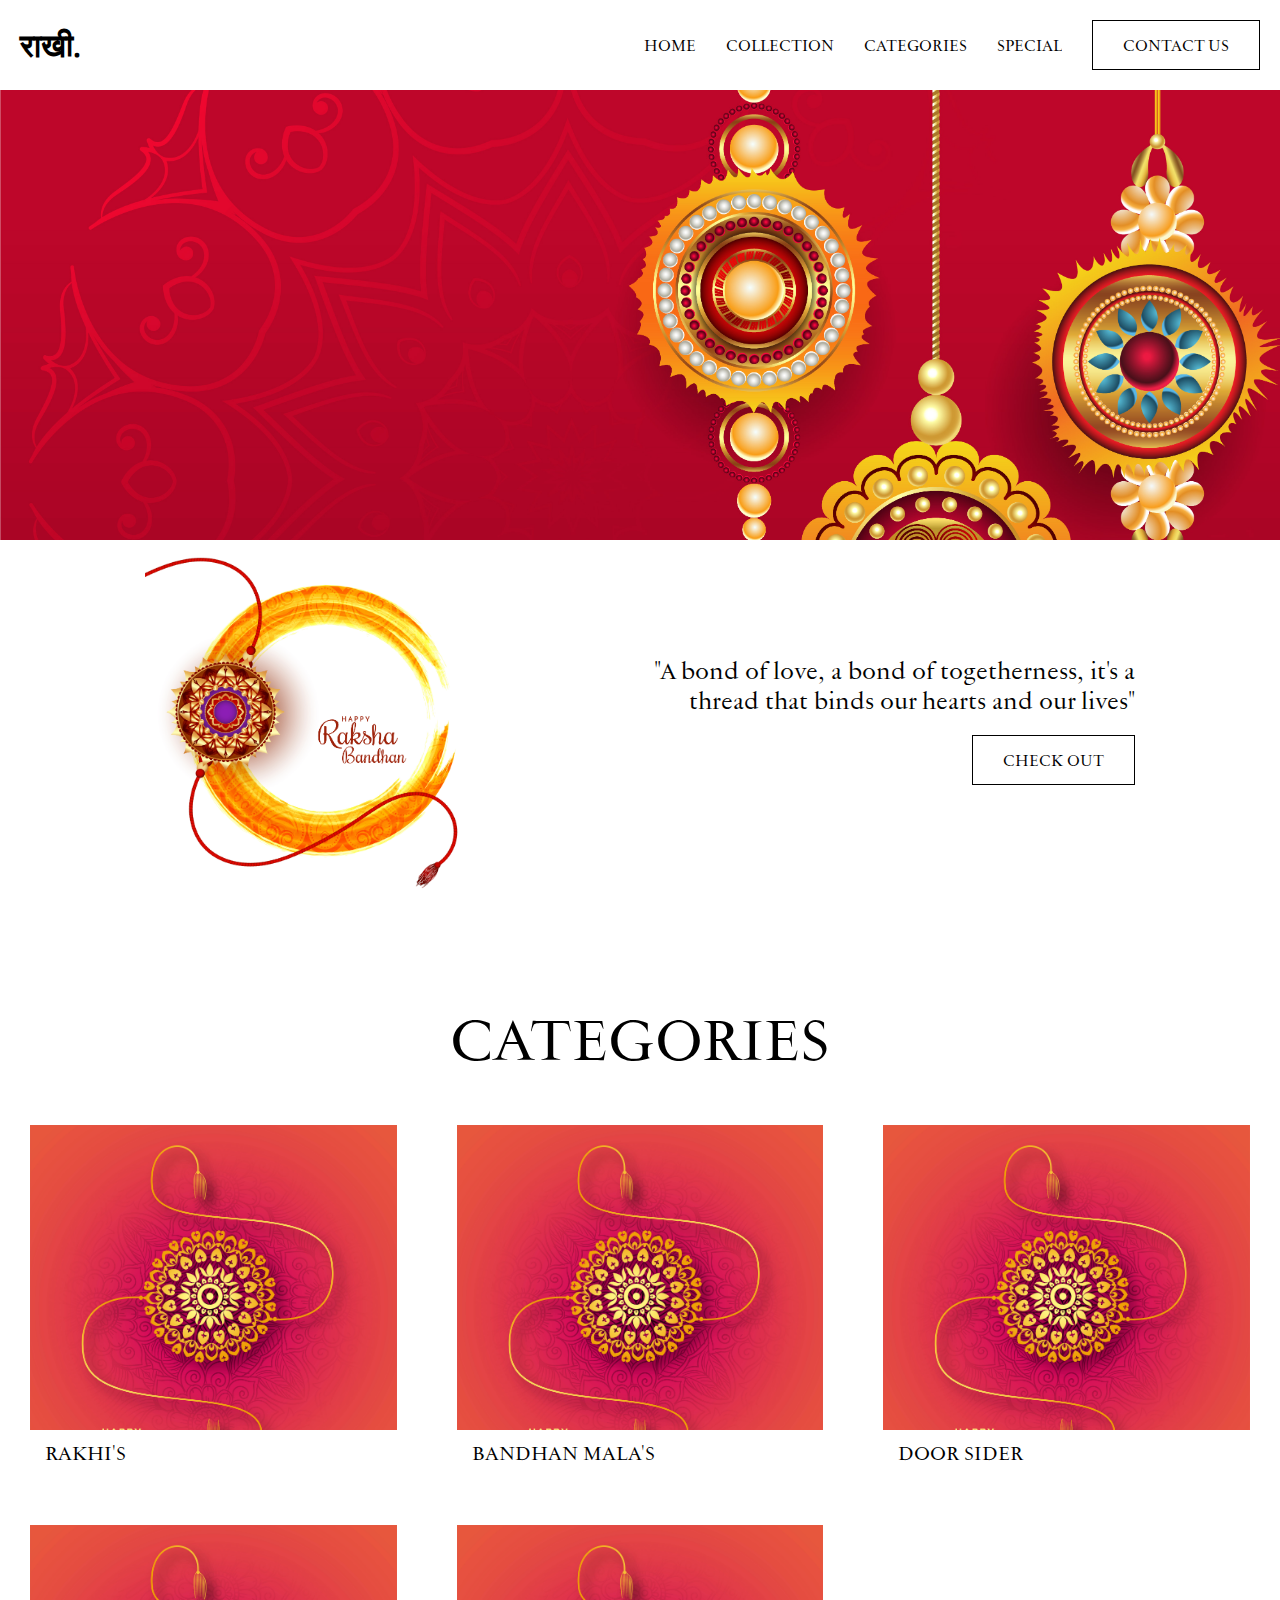
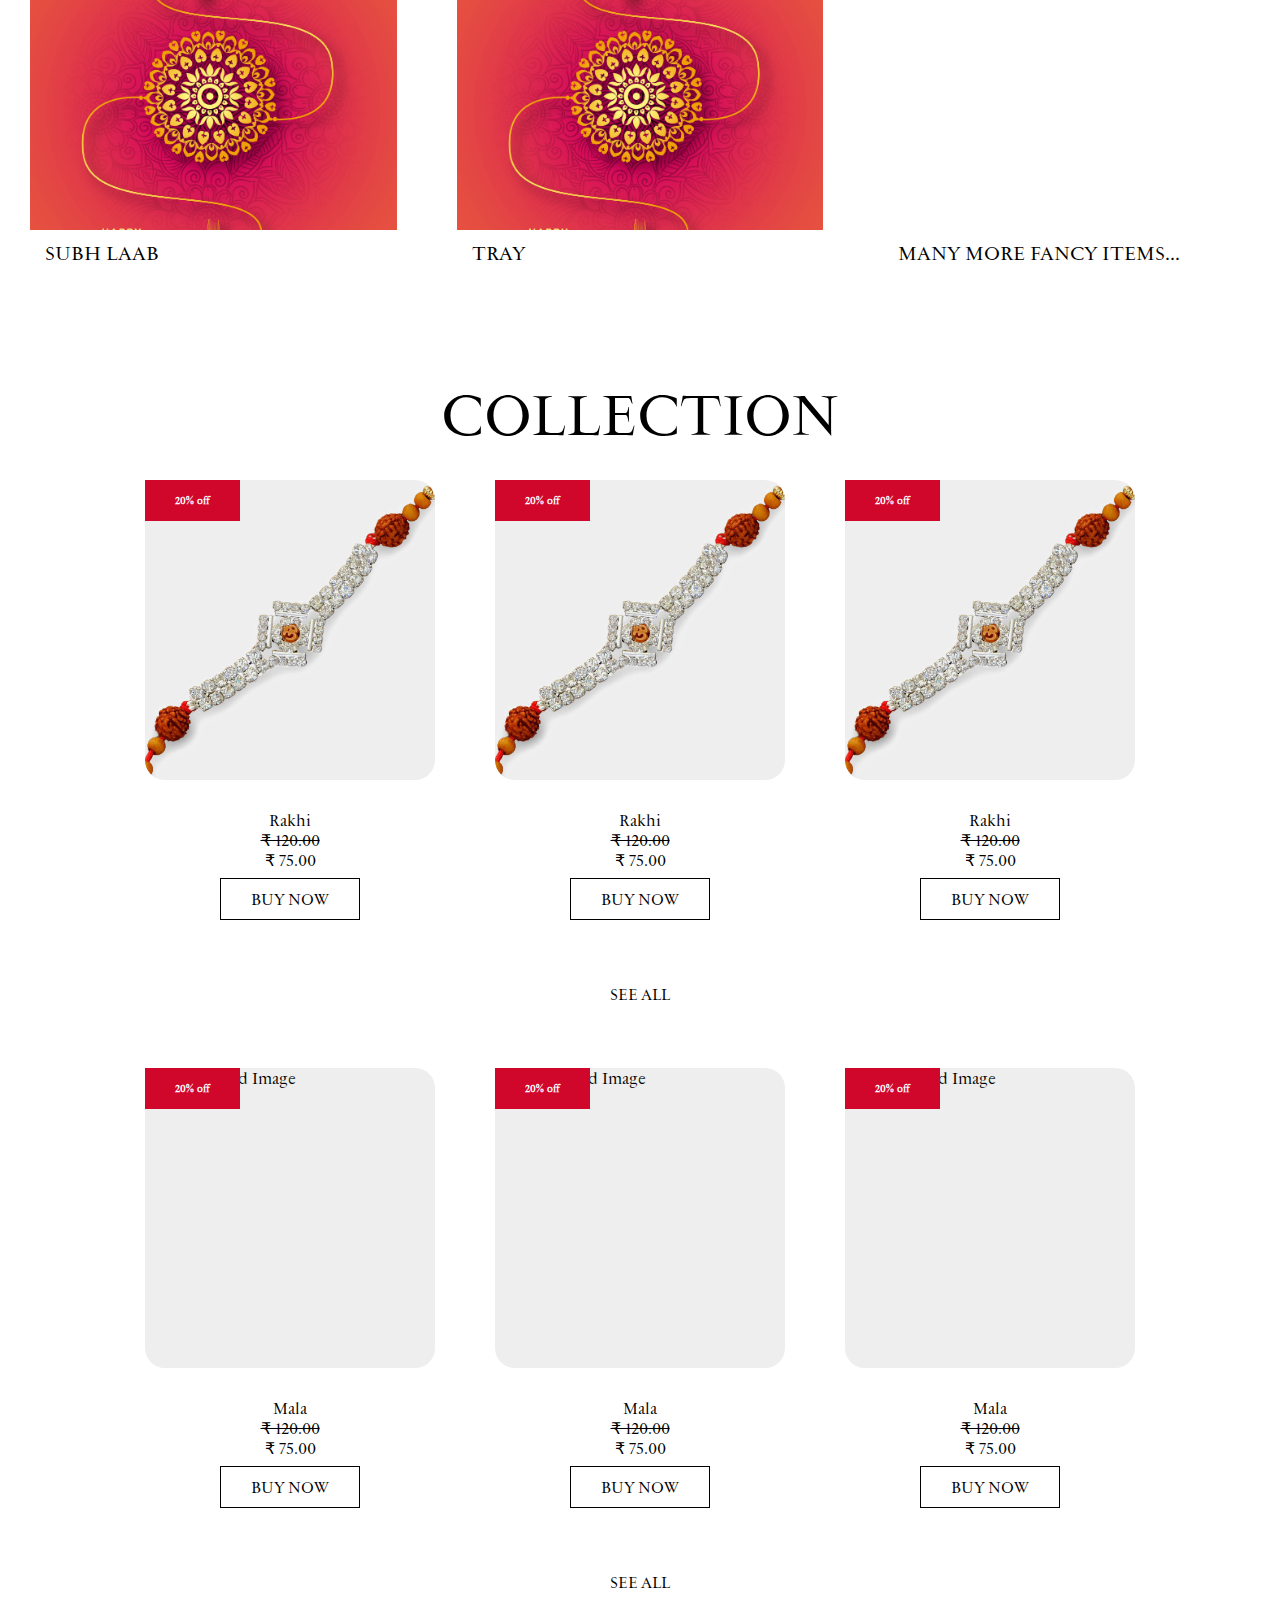
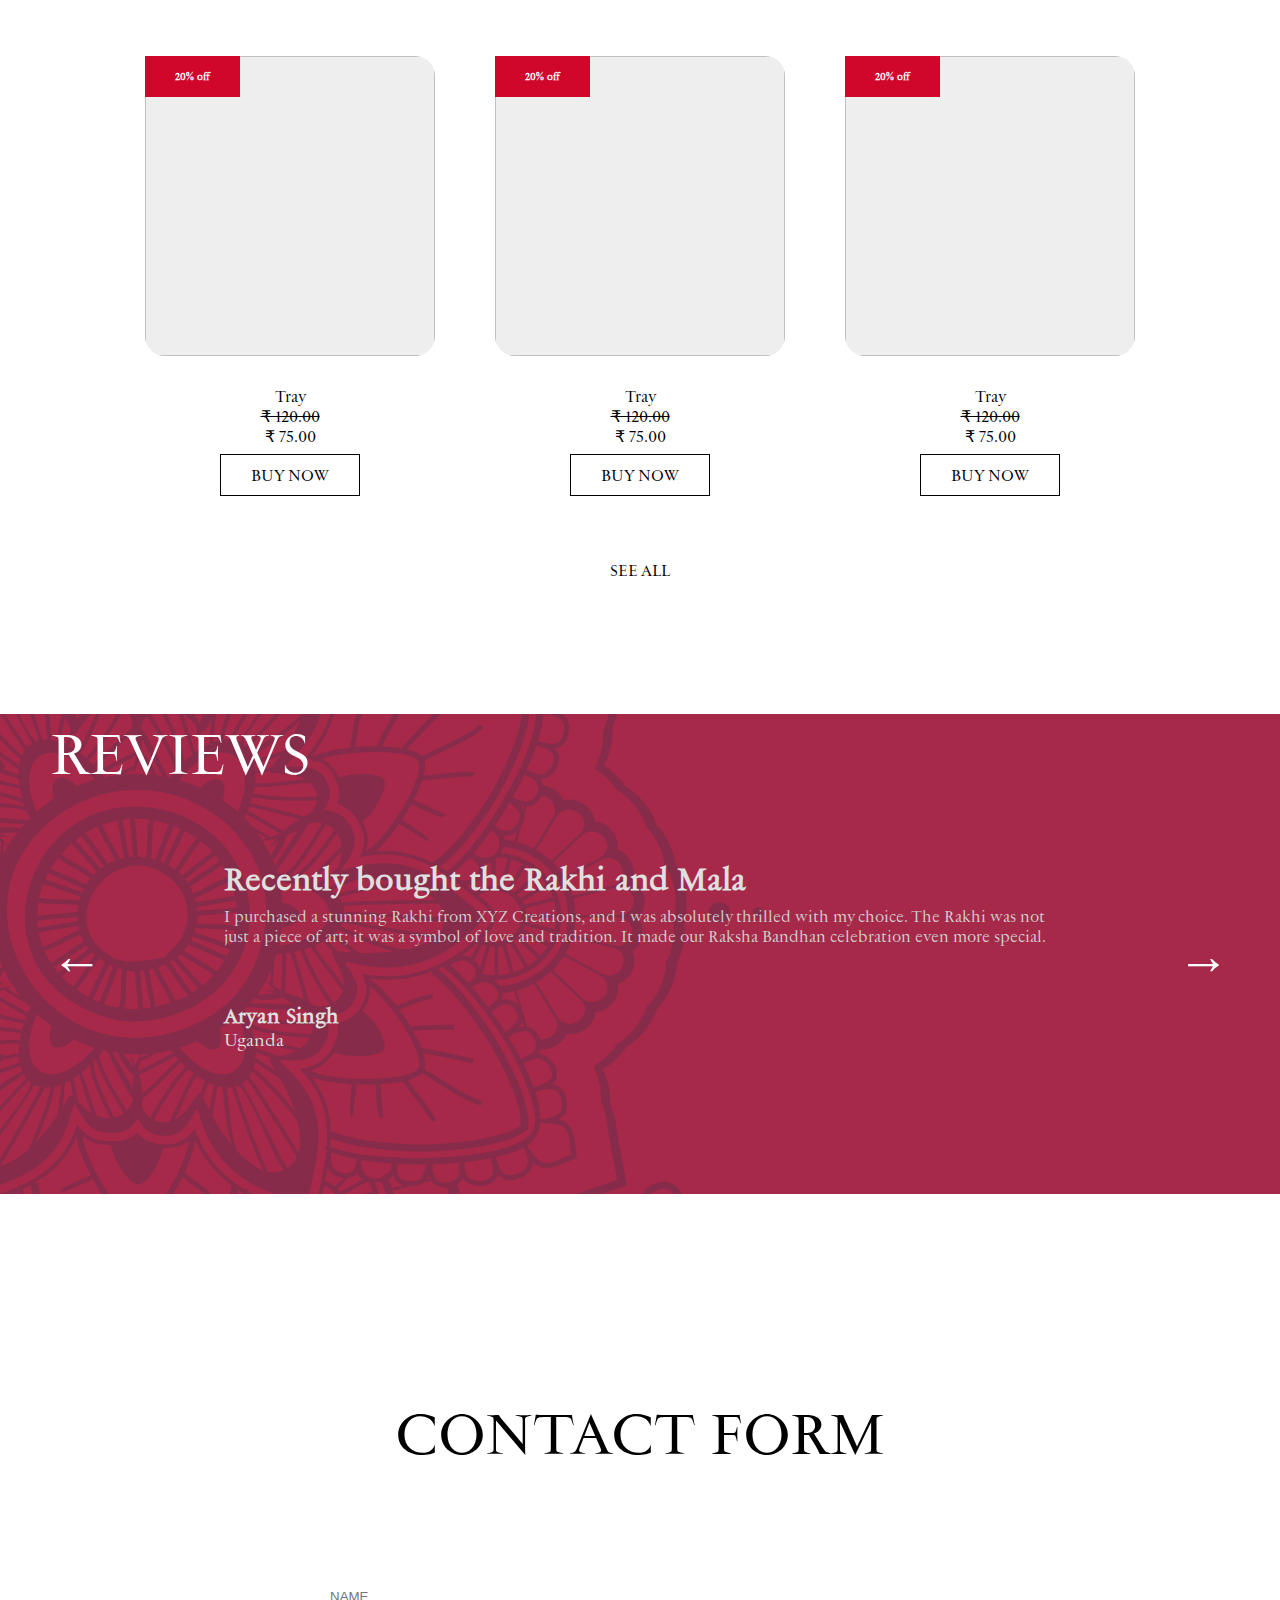
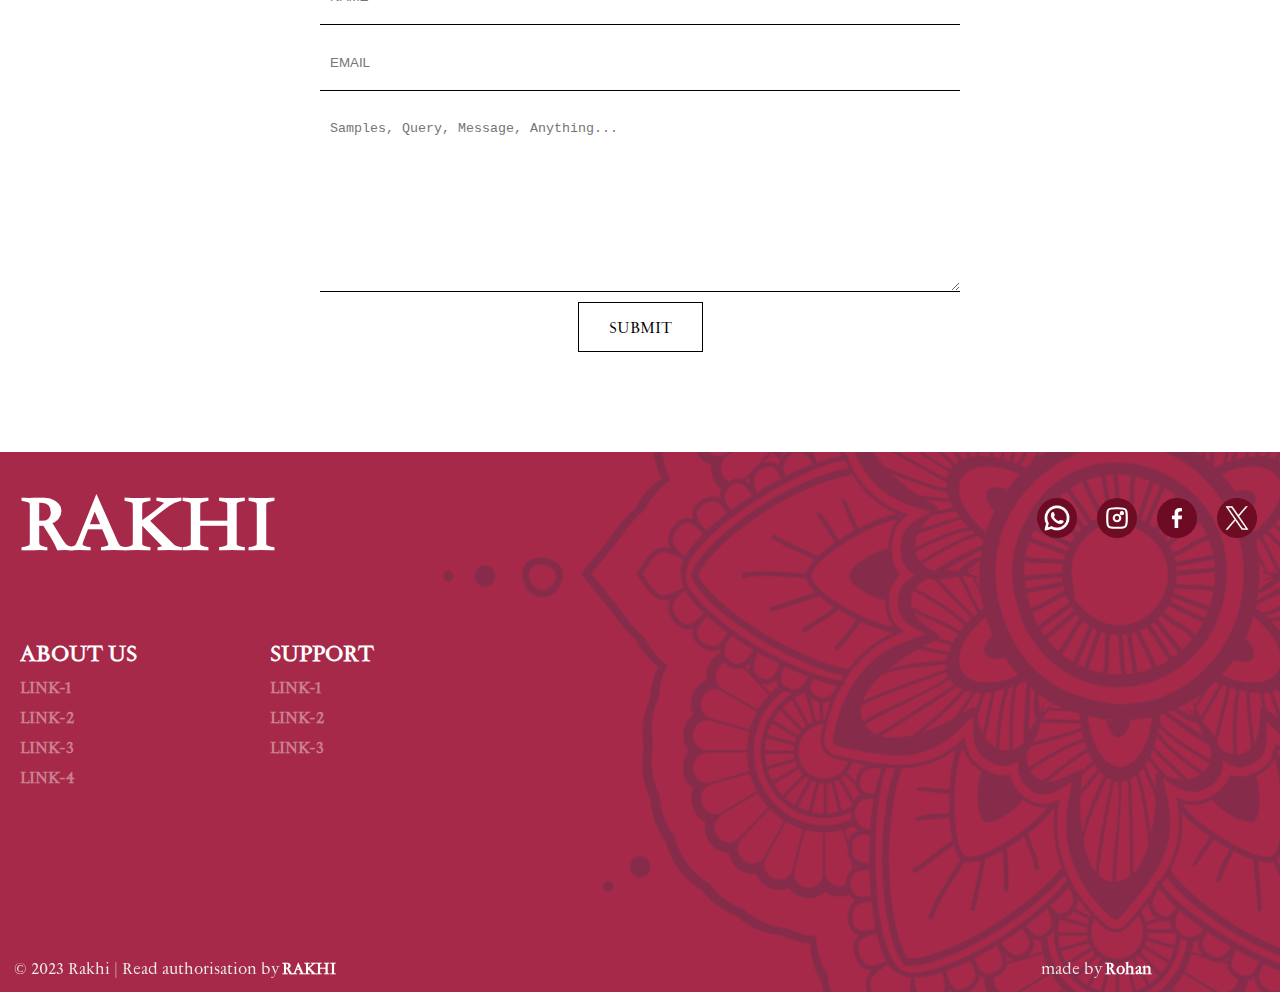
==== index.html @ 3f219cbe "PLEASE HOJA" ====
<!DOCTYPE html>
<html lang="en">
  <head>
    <meta charset="UTF-8" />
    <meta name="viewport" content="width=device-width, initial-scale=1.0" />
    <link rel="stylesheet" href="style.css" />
    <link rel="stylesheet" href="./css/productCard.css" />
    <link rel="tab icon" href="./images/pngwing.com.png" />
    <link
      rel="stylesheet"
      href="https://cdn.jsdelivr.net/npm/swiper@10/swiper-bundle.min.css" />
    <title>Rakhi-INDIA</title>
    <!-- CRSIP CHAT -->
    <script type="text/javascript">
      window.$crisp = [];
      window.CRISP_WEBSITE_ID = "82eeb332-8f56-4e71-bdff-9c8265570f1e";
      (function () {
        d = document;
        s = d.createElement("script");
        s.src = "https://client.crisp.chat/l.js";
        s.async = 1;
        d.getElementsByTagName("head")[0].appendChild(s);
      })();
    </script>
  </head>
  <body>
    <div class="navbar--mobile-section">
      <img class="closeBtn" src="./images/close.png" alt="" />
      <span>
        <a href="index.html" class="model--link">Home</a>
        <a href="collection.html" class="model--link">Collection</a>
        <a href="" class="model--link modelBtn">Categories</a>
        <a href="special.html" class="model--link">Special</a>
        <a
          href="#section--5"
          class="model--link contactForm--btn"
          id="contactBtn--mobile"
          >Contact Us</a
        >
      </span>
    </div>
    <div class="loader--area">
      <div class="loader">
        <img src="./images/cursorImg.png" alt="" />
      </div>
    </div>
    <div class="overlay"></div>
    <div class="modelWindow">
      <h1 class="model--closeBtn">&olcross;</h1>
      <img class="model--bgImg" src="./images/modelImg.png" alt="" />
      <div class="modelWindow--content">
        <a href="" class="model--link">rakhi</a>
        <a href="html/mala.html" class="model--link">door mala</a>
        <a href="html/subhlaab.html" class="model--link">subh laab</a>
        <a href="" class="model--link">tray</a>
        <a href="" class="model--link">MORE</a>
      </div>
    </div>
    <!-- <div class="cursor"><img src="./images/cursorImg.png" alt="" /></div> -->
    <nav id="navbar--desktop">
      <a href="./index.html"><h1 class="logo">राखी.</h1></a>
      <span class="nav--links">
        <a href="index.html">home</a>
        <a href="collection.html">Collection</a>
        <a href="" class="modelBtn">Categories</a>
        <a href="special.html">Special</a>
        <a href="#section--5" class="contactForm--btn" id="contactBtn--desktop"
          ><button class="contactBtn">Contact Us</button></a
        >
      </span>
    </nav>
    <nav id="navbar--mobile">
      <a href="./index.html"><h1 class="logo">राखी.</h1></a>
      <span class="nav--links">
        <button class="menuOpen">
          <img src="./images/hamburger.png" alt="menu tab" />
        </button>
      </span>
    </nav>
    <div class="page1" id="section--1">
      <img src="./images/wallpaper.jpg" alt="" />
    </div>
    <div class="quote">
      <img src="./images/18020.jpg" alt="" />
      <span>
        <h1>
          "A bond of love, a bond of togetherness, it's a thread that binds our
          hearts and our lives"
        </h1>
        <a href=""><button class="contactBtn">Check Out</button></a>
      </span>
    </div>
    <h1 class="collection">Categories</h1>
    <div class="categories" id="section--2">
      <div class="cat--card">
        <img
          src="./images/2151.jpg"
          data-src="./images/2151.jpg"
          class="cat--card-img"
          alt="productCard" />
        <a href="">Rakhi's</a>
      </div>
      <div class="cat--card">
        <img
          src="./images/2151.jpg"
          data-src="./images/2151.jpg"
          class="cat--card-img"
          alt="productCard" />
        <a href="">Bandhan Mala's</a>
      </div>
      <div class="cat--card">
        <img
          src="./images/2151.jpg"
          data-src="./images/2151.jpg"
          class="cat--card-img"
          alt="productCard" />
        <a href="">Door Sider</a>
      </div>
      <div class="cat--card">
        <img
          src="./images/2151.jpg"
          data-src="./images/2151.jpg"
          class="cat--card-img"
          alt="productCard" />
        <a href="">Subh Laab</a>
      </div>
      <div class="cat--card">
        <img
          src="./images/2151.jpg"
          data-src="./images/2151.jpg"
          class="cat--card-img"
          alt="productCard" />
        <a href="">Tray</a>
      </div>
      <div class="cat--card">
        <a href="">Many more Fancy items...</a>
      </div>
    </div>
    <h1 class="collection">Collection</h1>
    <div class="page2 rakhi" id="section--3">
      <div class="card">
        <h1 class="discount">20% off</h1>
        <img src="./images/Rakhi.png" alt="" />
        <span class="card-content">
          <span>
            <p>Rakhi</p>
            <p><p class="cut--price">&#8377; 120.00</p> &#8377; 75.00</p>
          </span>
          <a href=""
            ><button class="contactBtn productCheck">Buy Now</button></a
          >
        </span>
      </div>
      <div class="card">
        <h1 class="discount">20% off</h1>
        <img src="./images/Rakhi.png" alt="" />
        <span class="card-content">
          <span>
            <p>Rakhi</p>
            <p><p class="cut--price">&#8377; 120.00</p> &#8377; 75.00</p>
          </span>
          <a href=""
            ><button class="contactBtn productCheck">Buy Now</button></a
          >
        </span>
      </div>
      <div class="card">
        <h1 class="discount">20% off</h1>
        <img src="./images/Rakhi.png" alt="" />
        <span class="card-content">
          <span>
            <p>Rakhi</p>
            <p><p class="cut--price">&#8377; 120.00</p> &#8377; 75.00</p>
          </span>
          <a href=""><button class="contactBtn productCheck">Buy Now</button></a>
        </span>
      </div>
    </div>
    <a class="collection--anker modelBtn" href=""
      ><button class="contactBtn modelBtn">See All</button>
    </a>
    <div class="page2 mala">
      <div class="card">
        <h1 class="discount">20% off</h1>
        <img
          data-src="./images/mala/mala--009.jpg"
          loading="lazy"
          alt="Lazy Loaded Image" />
        <span class="card-content">
          <span>
            <p>Mala</p>
            <p><p class="cut--price">&#8377; 120.00</p> &#8377; 75.00</p>
          </span>
          <a href=""
            ><button class="contactBtn productCheck">Buy Now</button></a
          >
        </span>
      </div>
      <div class="card">
        <h1 class="discount">20% off</h1>
        <img
          data-src="./images/mala/mala--010.jpg"
          loading="lazy"
          alt="Lazy Loaded Image" />
        <span class="card-content">
          <span>
            <p>Mala</p>
            <p><p class="cut--price">&#8377; 120.00</p> &#8377; 75.00</p>
          </span>
          <a href=""
            ><button class="contactBtn productCheck">Buy Now</button></a
          >
        </span>
      </div>
      <div class="card">
        <h1 class="discount">20% off</h1>
        <img
          data-src="./images/mala/mala--004.jpg"
          loading="lazy"
          alt="Lazy Loaded Image" />
        <span class="card-content">
          <span>
            <p>Mala</p>
            <p><p class="cut--price">&#8377; 120.00</p> &#8377; 75.00</p>
          </span>
          <a href=""
            ><button class="contactBtn productCheck">Buy Now</button></a
          >
        </span>
      </div>
    </div>
    <a class="collection--anker" href="mala.html"
      ><button class="contactBtn">See All</button>
    </a>
    <div class="page2 tray">
      <div class="card">
        <h1 class="discount">20% off</h1>
        <img
          src="https://www.etchey.com/wp-content/uploads/2018/07/Bamboo-Serving-Tray-Alternate-scaled.jpg"
          alt="" />
        <span class="card-content">
          <span>
            <p>Tray</p>
            <p><p class="cut--price">&#8377; 120.00</p> &#8377; 75.00</p>
          </span>
          <a href=""><button class="contactBtn productCheck">Buy Now</button></a>
        </span>
      </div>
      <div class="card">
        <h1 class="discount">20% off</h1>
        <img
          src="https://www.etchey.com/wp-content/uploads/2018/07/Bamboo-Serving-Tray-Alternate-scaled.jpg"
          alt="" />
        <span class="card-content">
          <span>
            <p>Tray</p>
            <p><p class="cut--price">&#8377; 120.00</p> &#8377; 75.00</p>
          </span>
          <a href=""><button class="contactBtn productCheck">Buy Now</button></a>
        </span>
      </div>
      <div class="card">
        <h1 class="discount">20% off</h1>
        <img
          src="https://www.etchey.com/wp-content/uploads/2018/07/Bamboo-Serving-Tray-Alternate-scaled.jpg"
          alt="" />
        <span class="card-content">
          <span>
            <p>Tray</p>
            <p><p class="cut--price">&#8377; 120.00</p> &#8377; 75.00</p>
          </span>
          <a href=""
            ><button class="contactBtn productCheck">Buy Now</button></a
          >
        </span>
      </div>
    </div>
    <a class="collection--anker" href=""
      ><button class="contactBtn modelBtn">See All</button>
    </a>
    <!-- SLIDER -->
    <div class="slider" id="section--4">
      <div class="slide">
        <div class="testimonial">
          <h5 class="testimonial__header">
            Recently bought the Rakhi and Mala
          </h5>
          <blockquote class="testimonial__text">
            I purchased a stunning Rakhi from XYZ Creations, and I was
            absolutely thrilled with my choice. The Rakhi was not just a piece
            of art; it was a symbol of love and tradition. It made our Raksha
            Bandhan celebration even more special.
          </blockquote>
          <address class="testimonial__author">
            <h6 class="testimonial__name">Aryan Singh</h6>
            <p class="testimonial__location">Uganda</p>
          </address>
        </div>
      </div>

      <div class="slide">
        <div class="testimonial">
          <h5 class="testimonial__header">
            Recently bought the Rakhi and Mala
          </h5>
          <blockquote class="testimonial__text">
            I purchased a stunning Rakhi from XYZ Creations, and I was
            absolutely thrilled with my choice. The Rakhi was not just a piece
            of art; it was a symbol of love and tradition. It made our Raksha
            Bandhan celebration even more special.
          </blockquote>
          <address class="testimonial__author">
            <h6 class="testimonial__name">Vedansh Daga</h6>
            <p class="testimonial__location">Patna, Bihar</p>
          </address>
        </div>
      </div>

      <h1 class="client-heading">Reviews</h1>
      <div class="slide">
        <div class="testimonial">
          <h5 class="testimonial__header">
            Recently bought the Rakhi and Mala,
          </h5>
          <blockquote class="testimonial__text">
            I purchased a stunning Rakhi from XYZ Creations, and I was
            absolutely thrilled with my choice. The Rakhi was not just a piece
            of art; it was a symbol of love and tradition. It made our Raksha
            Bandhan celebration even more special.
          </blockquote>
          <address class="testimonial__author">
            <h6 class="testimonial__name">Reena Sharma</h6>
            <p class="testimonial__location">Belur, Howrah</p>
          </address>
        </div>
      </div>

      <button class="slider__btn slider__btn--left">&larr;</button>
      <button class="slider__btn slider__btn--right">&rarr;</button>
      <div class="dots"></div>
    </div>
    <h1 class="collection" id="section--5">Contact form</h1>
    <div class="contactForm">
      <form action="" id="contactSection">
        <input type="text" name="name" id="name" placeholder="NAME" />
        <input type="email" name="email" id="email" placeholder="EMAIL" />
        <textarea
          name="message"
          id="message"
          cols="30"
          rows="10"
          placeholder="Samples, Query, Message, Anything..."></textarea>
        <a href=""
          ><button class="contactBtn footerBtn" id="footerBtn">
            SUBMIT
          </button></a
        >
      </form>
    </div>
    <footer id="section--6">
      <img class="footer--bgImg" src="./images/modelImg.png" alt="" />
      <div class="footer-content">
        <div class="footer--heading-area">
          <h1>RAKHI</h1>
          <span class="social--links">
            <a href=""><img src="./images/whatsapp.png" alt="" /></a>
            <a href=""
              ><img class="insta--link" src="./images/instagram.svg" alt=""
            /></a>
            <a href=""><img src="./images/facebook.png" alt="" /></a>
            <a href=""><img src="./images/twitter.png" alt="" /></a>
          </span>
        </div>
        <span class="footer--content-link">
          <span class="aboutUs--link">
            <h1>About Us</h1>
            <a href="">link-1</a>
            <a href="">link-2</a>
            <a href="">link-3</a>
            <a href="">link-4</a>
          </span>
          <span class="support--link">
            <h1>Support</h1>
            <a href="">link-1</a>
            <a href="">link-2</a>
            <a href="">link-3</a>
          </span>
        </span>
      </div>
      <div class="copyright">
        <p>&COPY; 2023 Rakhi | Read authorisation by <a href="">RAKHI</a></p>
        <p>made by <a href="#">Rohan</a></p>
      </div>
    </footer>
    <script  src="./script.js"></script>
  </body>
</html>
---- style.css ----
@font-face {
  font-family: sans;
  src: url(./fonts/AvenirNextLTPro-Regular.otf);
}
@font-face {
  font-family: lvmh;
  src: url(./fonts/lvmh-regular.otf);
}
* {
  margin: 0;
  padding: 0;
  box-sizing: border-box;
}
body {
  font-family: lvmh;
  overflow-x: hidden;
}
:root {
  --primary: #a72949;
  --secondary: ;
  --button: #d1062b;
  --white: #fff;
}
a {
  text-decoration: none;
  color: black;
}
.loader--area {
  width: 100%;
  height: 100vh;
  background-color: var(--primary);
  background-image: url("./images/modelImg.png");
  background-size: cover;
  position: fixed;
  top: 0;
  z-index: 1000;
}
.loader--area img {
  position: absolute;
  top: 40%;
  left: 45%;
  transform: translate(-50%, -50%);
  width: 150px;
  height: 150px;
  animation: animate 4.4s linear infinite;
  border-radius: 50%;
  transition: keyframes 1s ease-in-out;
}
@keyframes animate {
  0% {
    transform: rotate(0deg);
  }
  100% {
    transform: rotate(360deg);
  }
}
/* MODELWINDOW */
.active {
  display: block !important;
}
.overlay {
  display: none;
  width: 100vw;
  height: 100vh;
  position: fixed;
  z-index: 999;
  backdrop-filter: blur(3px);
  top: 0;
}
.modelWindow {
  display: none;
  width: 60%;
  height: 60vh;
  background-color: var(--button);
  position: fixed;
  top: 50%;
  left: 50%;
  transform: translate(-50%, -50%);
  z-index: 1000;
  border: 2px solid #fff;
}
.model--closeBtn {
  z-index: 1000;
  font-weight: 100;
  color: #fff;
  position: absolute;
  right: 13px;
  top: 3px;
  cursor: pointer;
}
.model--bgImg {
  position: absolute;
  width: 50%;
  left: 0;
  top: 0;
}
.modelWindow--content {
  display: flex;
  flex-direction: column;
  position: absolute;
  top: 50%;
  left: 67%;
  transform: translate(-50%, -50%);
}
.model--link {
  font-size: 30px;
  text-transform: uppercase;
  color: white;
  position: relative;
}
.model--link::after {
  content: "";
  position: absolute;
  bottom: 0;
  left: 0;
  width: 100%;
  height: 0.2px;
  background-color: #fff;
  transform: scaleX(0);
  transform-origin: left;
  transition: all 0.3s;
}
.model--link:hover::after {
  transform: scaleX(1);
  transform-origin: right;
  height: 100%;
  background-color: #a7294955;
  border-bottom: 0.2px solid #fff !important;
}
/*  */
/* .cursor {
  width: 60px;
  height: 60px;
  position: absolute;
  top: 50%;
  left: 50%;
  transform: translate(-50%, -50%);
  z-index: 100;
  pointer-events: none;
}
.cursor img {
  width: 100%;
  height: 100%;
  object-fit: contain;
  animation: rotate 10s linear infinite;
}
@keyframes rotate {
  0% {
    transform: rotate(0deg);
  }
  100% {
    transform: rotate(360deg);
  }
} */
#navbar--desktop {
  display: flex;
}
#navbar--mobile {
  display: none;
}
#navbar--mobile button {
  background-color: transparent;
  border: 0px;
  cursor: pointer;
}
#navbar--mobile img {
  width: 40px;
}
.closeBtn {
  width: 45px;
  position: absolute;
  right: 50px;
  top: 30px;
}
.navbar--mobile-section {
  position: fixed;
  z-index: 1000;
  width: 100%;
  height: 110vh;
  background-color: var(--primary);
  transform: translateX(-110%);
  transition: transform 1.2s;
}
.navbar--mobile-section span {
  position: absolute;
  display: flex;
  flex-direction: column;
  top: 40%;
  left: 50%;
  transform: translate(-50%, -50%);
}
nav {
  padding: 20px;
  display: flex;
  align-items: center;
  justify-content: space-between;
  background-color: #fff;
  position: sticky;
  top: 0;
  z-index: 999;
}
.nav--links {
  display: flex;
  align-items: center;
  gap: 30px;
}
.nav--links a,
.nav--links button {
  text-transform: uppercase;
  position: relative;
  overflow: hidden;
}
.nav--links a::after {
  content: "";
  position: absolute;
  width: 100%;
  height: 0.4px;
  bottom: 0;
  left: 0;
  background-color: black;
  transform: scale(0%);
  transform-origin: left;
  transition: all 0.6s;
}
.nav--links a:hover::after {
  transform: scale(1);
  transform-origin: right;
}
.contactBtn {
  background-color: transparent;
  padding: 14px 30px;
  border: 0.4px solid;
  transition: all 0.3s;
  cursor: pointer;
  font-family: lvmh;
  font-size: 16px;
  text-transform: uppercase;
}
.contactBtn:hover {
  background-color: var(--button);
  color: var(--white);
}
/* Page1 */
.page1 {
  width: 100%;
  height: 50vh;
  position: relative;
  overflow: hidden;
}
.page1 img {
  width: 100%;
  height: 100vh;
  object-fit: cover;
}
.quote {
  display: flex;
  align-items: center;
  justify-content: space-around;
  padding-inline: 100px;
}
.quote img {
  height: 40vh;
}
.quote span {
  width: 50%;
  display: flex;
  flex-direction: column;
  align-items: end;
  gap: 20px;
}
.quote h1 {
  font-size: 24px;
  text-align: end;
  font-weight: 100;
}
.categories {
  display: grid;
  grid-template-columns: repeat(3, 1fr);
  grid-template-rows: repeat(2, 400px);
}
.cat--card {
  margin-inline: 30px;
  position: relative;
  transition: all 0.4s;
  margin-top: 50px;
  overflow: hidden;
}
.cat--card a {
  position: absolute;
  bottom: 0;
  padding: 10px 15px;
  font-size: 20px;
  text-transform: uppercase;
  background-color: #fff;
  width: 100%;
  z-index: 2;
}
.cat--card:hover {
  box-shadow: 0px 0px 20px #8e8e8e;
}
.cat--card img {
  width: 100%;
  z-index: -1;
  position: absolute;
}
.categories .cat--card:nth-child(6) {
  box-shadow: 0px 0px 0px !important;
  border: 0px;
}
.collection {
  font-size: 60px;
  text-transform: uppercase;
  padding: 100px 30px 0px 30px;
  font-family: lvmh;
  font-weight: 100;
  text-align: center;
}
.page2 {
  display: grid;
  grid-template-columns: repeat(3, 350px);
  justify-content: center;
  margin-bottom: 40px;
}
.card {
  margin: 30px;
  position: relative;
  display: flex;
  flex-direction: column;
  overflow: hidden;
  gap: 20px;
  border: 10px;
  overflow: hidden;
}
.cut--price {
  text-decoration: line-through;
}
.discount {
  position: absolute;
  font-size: 10px;
  color: white;
  z-index: 100;
  background-color: var(--button);
  padding: 14px 30px;
}
.card img {
  width: 100%;
  height: 300px;
  object-fit: cover;
  transition: all 0.3s;
  border-radius: 20px;
  background-color: #eee;
}
.card .card-content {
  display: flex;
  flex-direction: column;
  align-items: center;
  gap: 8px;
  margin-top: 10px;
}
.card-content span {
  display: flex;
  flex-direction: column;
  align-items: center;
}
.card button {
  padding: 10px 30px;
}
.card:hover img {
  scale: 1.02;
  border-radius: 0%;
}
.collection--anker {
  display: flex;
  justify-content: center;
  width: 100%;
  position: relative;
  transform: translateY(-20px);
}
.collection--anker .contactBtn {
  border: 0px !important;
}
/* SLIDER */
.slider {
  max-width: 100%;
  height: 30rem;
  margin: 100px auto;
  position: relative;

  /* IN THE END */
  overflow: hidden;
}
.client-heading {
  position: relative;
  font-size: 60px;
  margin-inline: 50px;
  font-family: lvmh;
  color: #fff;
  font-weight: 100;
  text-transform: uppercase;
  z-index: 1000;
}
.slide {
  position: absolute;
  top: 0;
  width: 100%;
  height: 30rem;
  background-image: url(./images/modelImg.png);
  background-repeat: no-repeat;
  display: flex;
  align-items: center;
  justify-content: center;
  color: #e0e0e0;
  /* THIS creates the animation! */
  transition: transform 1s;
  background-color: var(--primary);
}

.slide > img {
  /* Only for images that have different size than slide */
  width: 100%;
  height: 100%;
  object-fit: cover;
}

.slider__btn {
  position: absolute;
  top: 50%;
  z-index: 10;
  border: none;
  background-color: transparent;
  font-family: inherit;
  color: var(--white);
  border-radius: 50%;
  height: 5.5rem;
  width: 5.5rem;
  font-size: 3.25rem;
  cursor: pointer;
}

.slider__btn--left {
  left: 6%;
  transform: translate(-50%, -50%);
}

.slider__btn--right {
  right: 6%;
  transform: translate(50%, -50%);
}

/* TESTIMONIALS */
.testimonial {
  width: 65%;
  position: relative;
}
.testimonial__header {
  font-size: 2rem;
  margin-bottom: 0.5rem;
}

.testimonial__text {
  font-size: 1rem;
  margin-bottom: 3.5rem;
  color: #cfcfcf;
}

.testimonial__author {
  font-style: normal;
  display: flex;
  flex-direction: column;
}

.testimonial__name {
  font-size: 1.3rem;
  /* font-weight: 500; */
  margin: 0;
}

.testimonial__location {
  font-size: 1.1rem;
}

.section__title--testimonials {
  margin-bottom: 4rem;
}

/* FORM */
.contactForm {
  width: 100%;
  position: relative;
}
form {
  display: flex;
  flex-direction: column;
  align-items: center;
  justify-content: center;
  gap: 10px;
  margin-block: 100px;
}
form input {
  width: 50%;
  padding: 20px 10px;
  border: 0px;
  border-bottom: 1px solid;
}
form textarea {
  width: 50%;
  padding: 20px 10px;
  border: 0px;
  border-bottom: 1px solid;
}
form input:focus,
form textarea:focus {
  outline: none;
}
/* FOOTER */
footer {
  width: 100%;
  height: 60vh;
  background-color: var(--primary);
  overflow: hidden;
  position: relative;
}
footer > img {
  position: absolute;
  top: -10%;
  right: 0;
  transform: rotate(90deg);
}
.footer-content {
  display: flex;
  flex-direction: column;
}
.footer-content span {
  z-index: 100;
  position: relative;
  overflow: hidden;
}
.footer-content .footer--heading-area {
  font-size: 3vw;
  color: #fff;
  display: flex;
  justify-content: space-between;
  z-index: 100;
  margin: 20px;
}
.footer-content .footer--content-link {
  display: grid;
  grid-template-columns: repeat(2, 250px);
}
.footer-content .footer--content-link span {
  padding-block: 30px;
  display: flex;
  margin: 20px;
  flex-direction: column;
  gap: 10px;
}
.footer-content .footer--content-link h1 {
  font-size: 23px !important;
  color: #fff;
  text-transform: uppercase;
}
.footer-content a {
  color: #ffffff6b;
  text-transform: uppercase;
  font-weight: 900;
  transition: all 0.3s;
}
.footer-content a:hover {
  color: #fff;
}
.social--links {
  position: absolute;
  top: 3px;
  right: 3px;
  display: flex;
  align-items: center;
  gap: 20px;
}
.social--links img {
  width: 40px;
}
.insta--link {
  width: 40px !important;
  padding: 7px;
  background-color: #6d0c23;
  border-radius: 50%;
}
.copyright {
  position: absolute;
  bottom: 0;
  z-index: 1000;
  /* background-color: var(--primary); */
  background-color: transparent;
  width: 100%;
  padding: 14px;
  color: #eee;
  display: flex;
  justify-content: space-between;
  padding-right: 10%;
}
.copyright a {
  color: white;
  font-weight: 900;
}
@media screen and (max-width: 1080px) {
  .page2 {
    grid-template-columns: repeat(3, 1fr);
  }
  .cat--card img {
    object-fit: cover;
  }
  .categories {
    grid-template-rows: repeat(2, 300px);
  }
}
@media screen and (max-width: 1000px) {
  .card {
    align-items: center;
  }
  .card img {
    width: 220px;
    height: 220px;
  }
  .modelWindow {
    width: 85%;
    height: 80vh;
  }
}
@media screen and (max-width: 850px) {
  .card img {
    width: 180px;
    height: 180px;
  }
  .quote {
    padding-inline: 10px;
  }
  .categories {
    grid-template-columns: repeat(2, 1fr);
    grid-template-rows: repeat(3, 360px);
  }
  form input {
    width: 70%;
  }
  form textarea {
    width: 70%;
  }
  .client-heading {
    font-size: 50px;
    margin-inline: 24px;
  }
  #navbar--desktop {
    display: none;
  }
  #navbar--mobile {
    display: flex;
  }
  .model--bgImg {
    width: 100%;
  }
}
@media screen and (max-width: 750px) {
  .page2 {
    grid-template-columns: repeat(2, 1fr);
  }
  .card img {
    width: 240px;
    height: 240px;
  }
  .testimonial__header {
    font-size: 1.6rem;
  }
  .testimonial__text {
    width: 86%;
  }
  .page1 img {
    height: 80vh;
  }
  .closeBtn {
    width: 24px;
  }
  .modelWindow--content {
    left: 50%;
    align-items: center;
    top: 60%;
  }
}
@media screen and (max-width: 600px) {
  .slider__btn--right {
    top: 90%;
  }
  .slider__btn--left {
    top: 90%;
  }
  .card img {
    width: 260px;
    height: 260px;
  }
  .page2 {
    grid-template-columns: 1fr;
    grid-template-rows: repeat(3, 460px);
  }
  .quote h1 {
    font-size: 20px;
  }
  .collection {
    font-size: 46px;
  }
  .quote {
    flex-direction: column;
    gap: 40px;
  }
  .quote span {
    align-items: center;
  }
  .quote h1 {
    text-align: center;
  }
}
@media screen and (max-width: 550px) {
  .categories {
    grid-template-columns: 1fr;
    grid-template-rows: repeat(6, 400px);
  }
  .cat--card a {
    font-size: 26px;
  }
  .categories .cat--card:nth-child(6) {
    height: 100px;
  }
  .testimonial {
    width: 78%;
  }
  .footer-content .footer--content-link {
    grid-template-columns: repeat(3, auto);
  }
  .loader--area img {
    width: 120px;
    height: 120px;
    top: 35%;
    left: 35%;
  }
  .modelWindow {
    width: 100%;
    height: 96vh;
  }
  .modelWindow--content {
    top: 50%;
  }
}
@media screen and (max-width: 450px) {
  .footer-content .footer--heading-area {
    font-size: 4.7vw;
  }
  .footer-content span {
    gap: 10px;
  }
  .social--links img {
    width: 30px;
  }
  .insta--link {
    width: 30px !important;
  }
  .copyright {
    flex-direction: column;
    gap: 8px;
  }
  form input,
  form textarea {
    width: 90%;
  }
  .modelWindow--content {
    left: 30%;
    align-items: start;
  }
}
.logo {
  font-weight: 900;
}
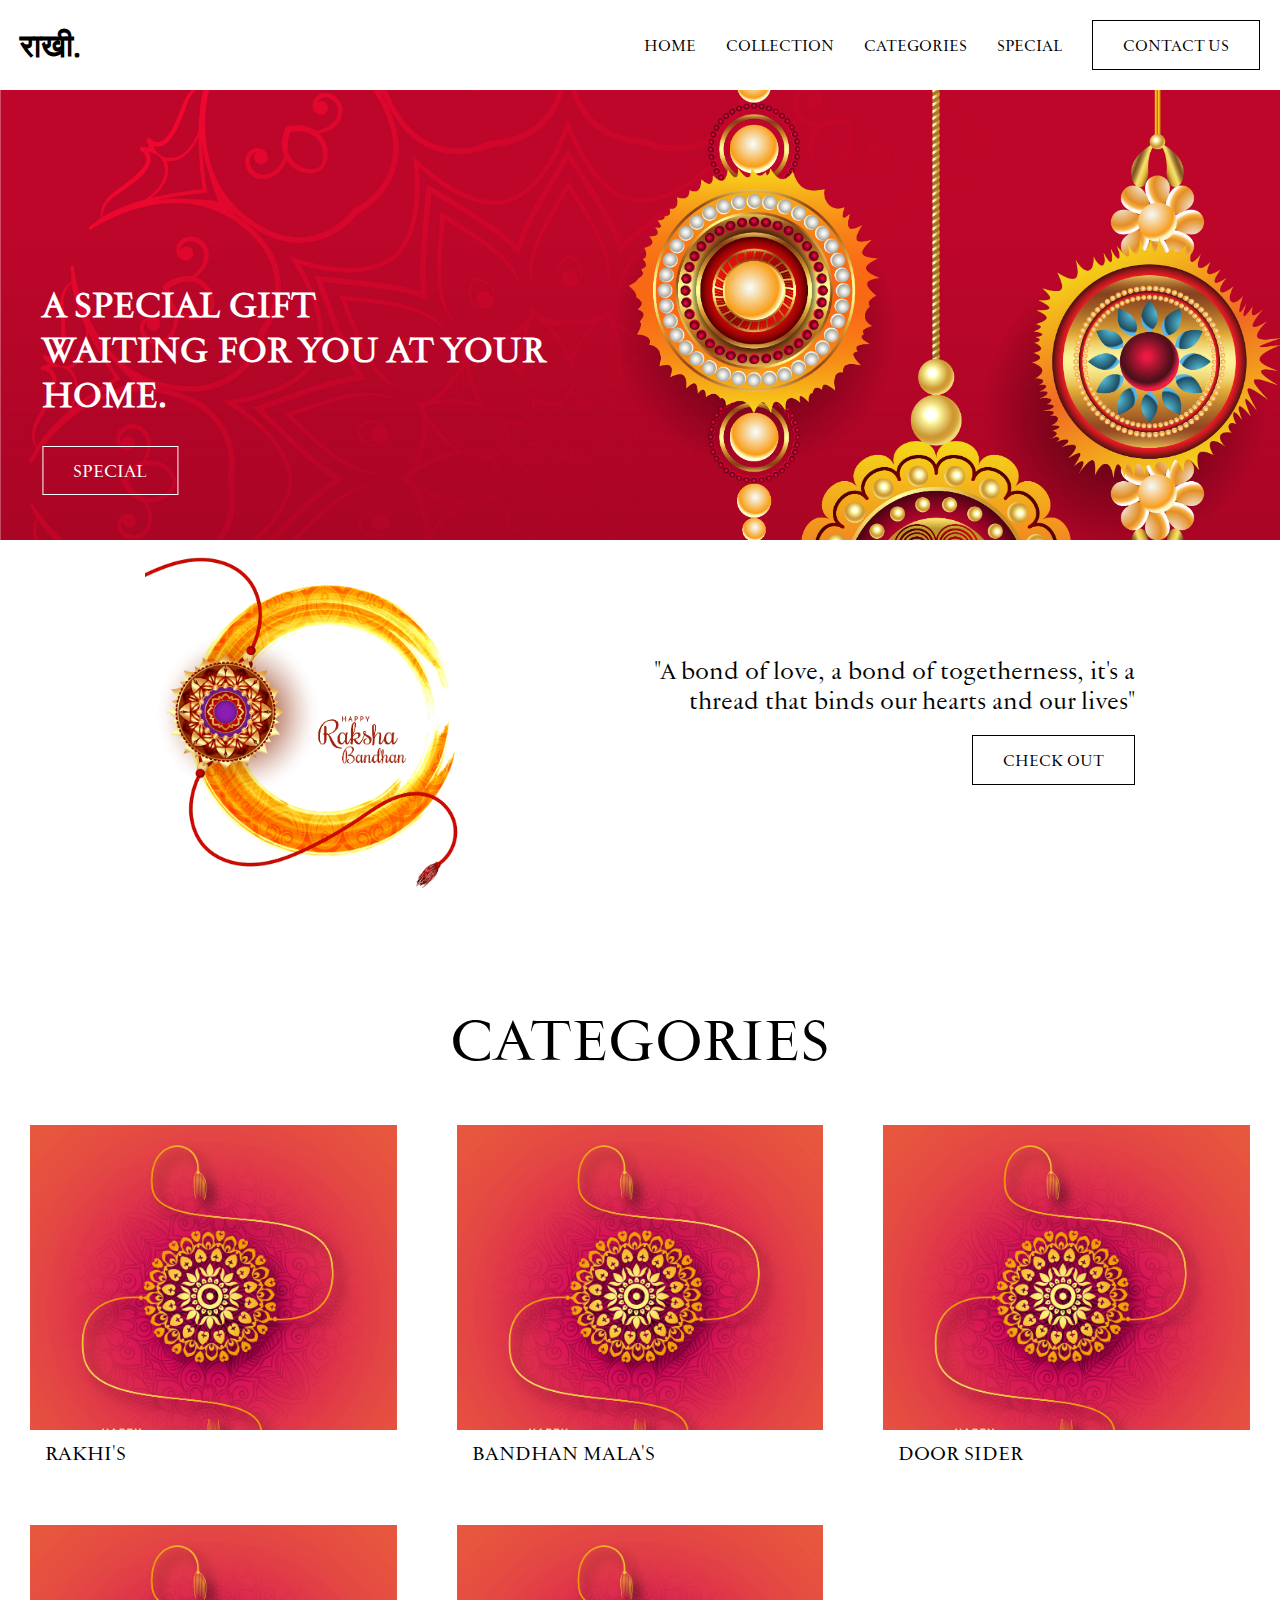
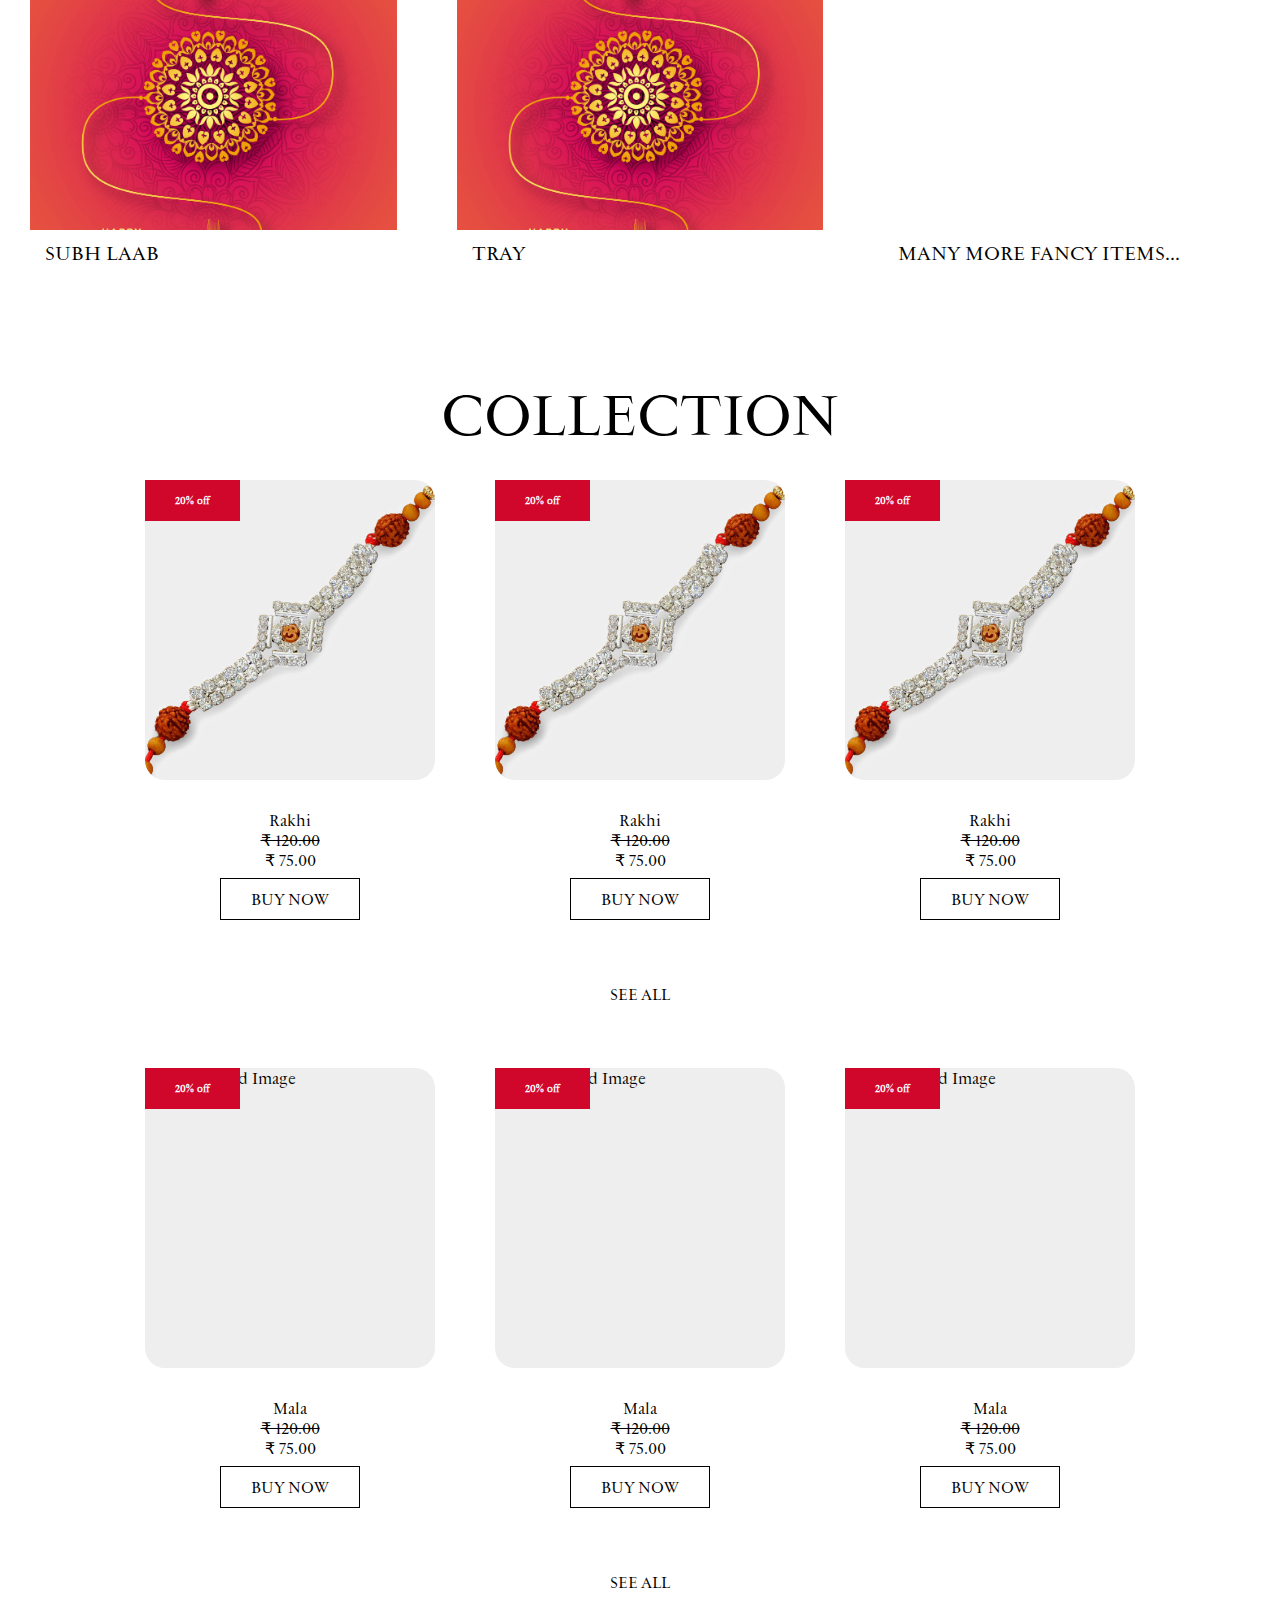
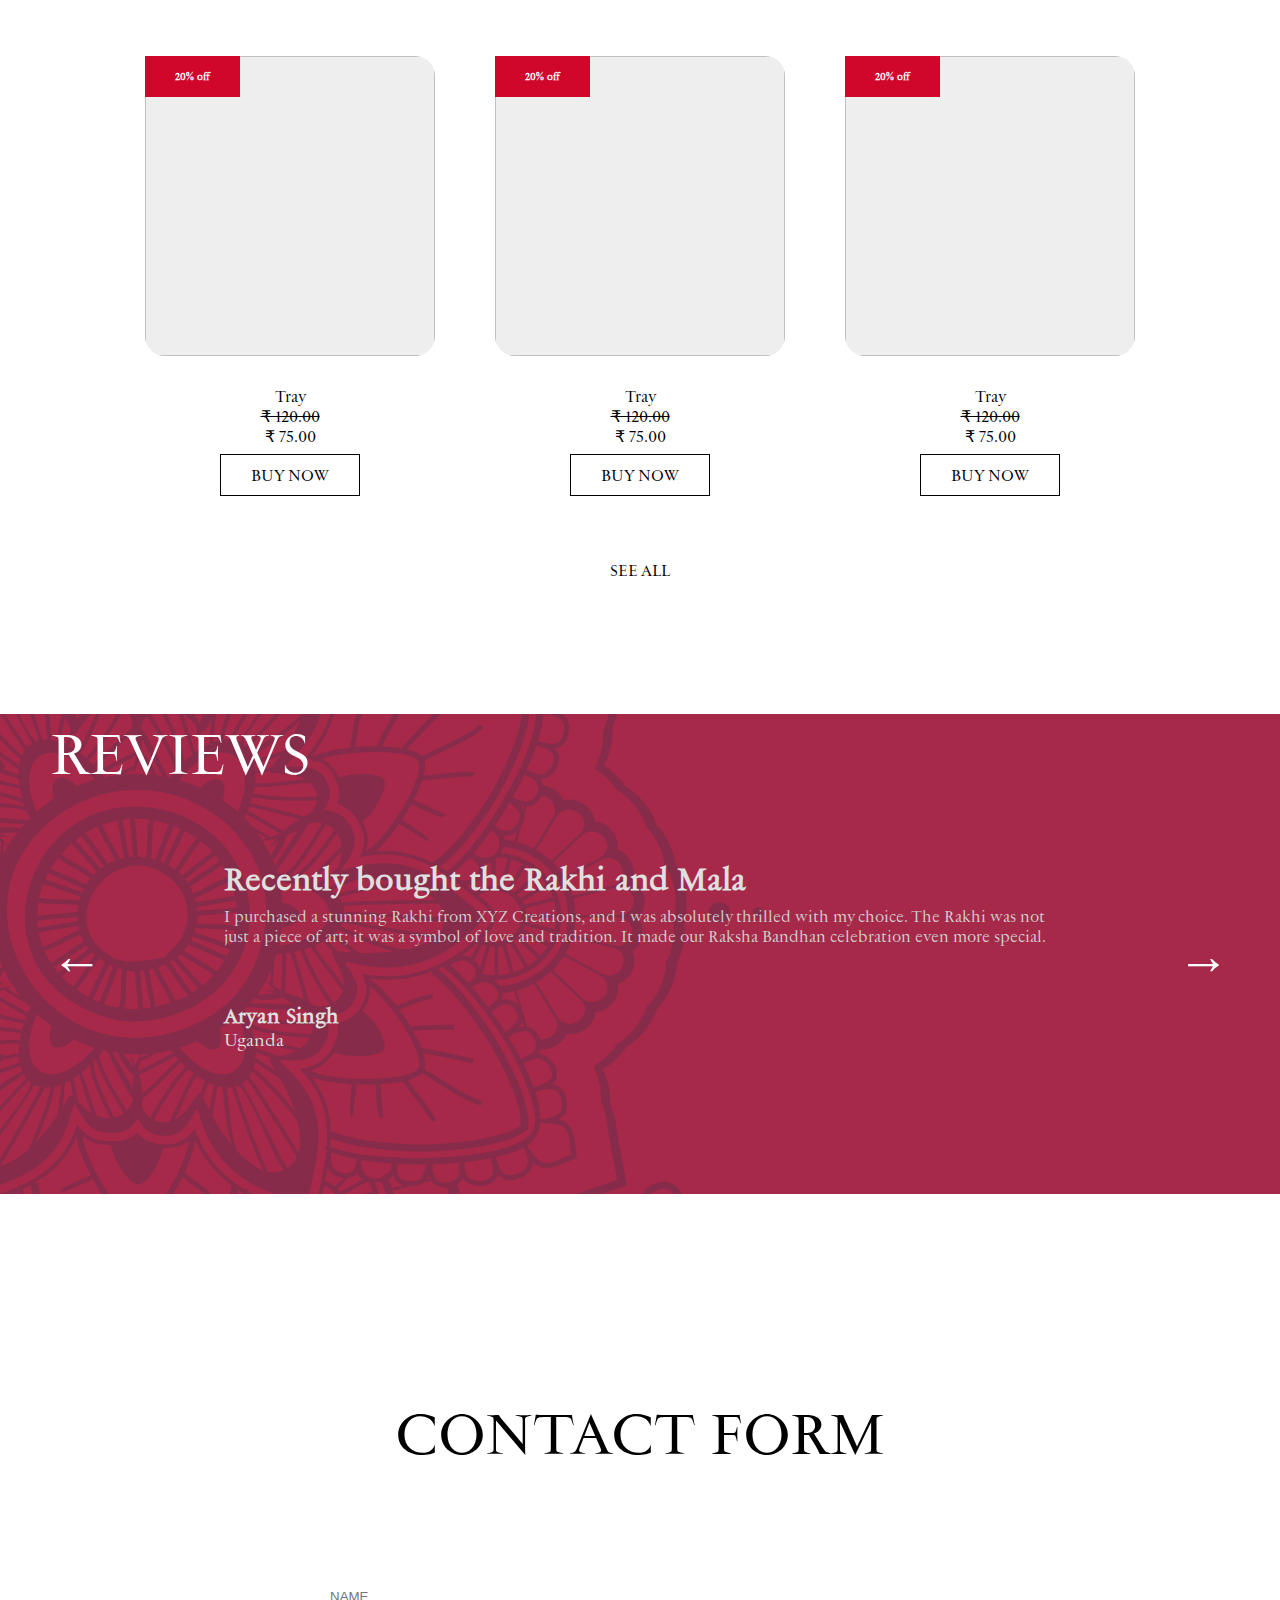
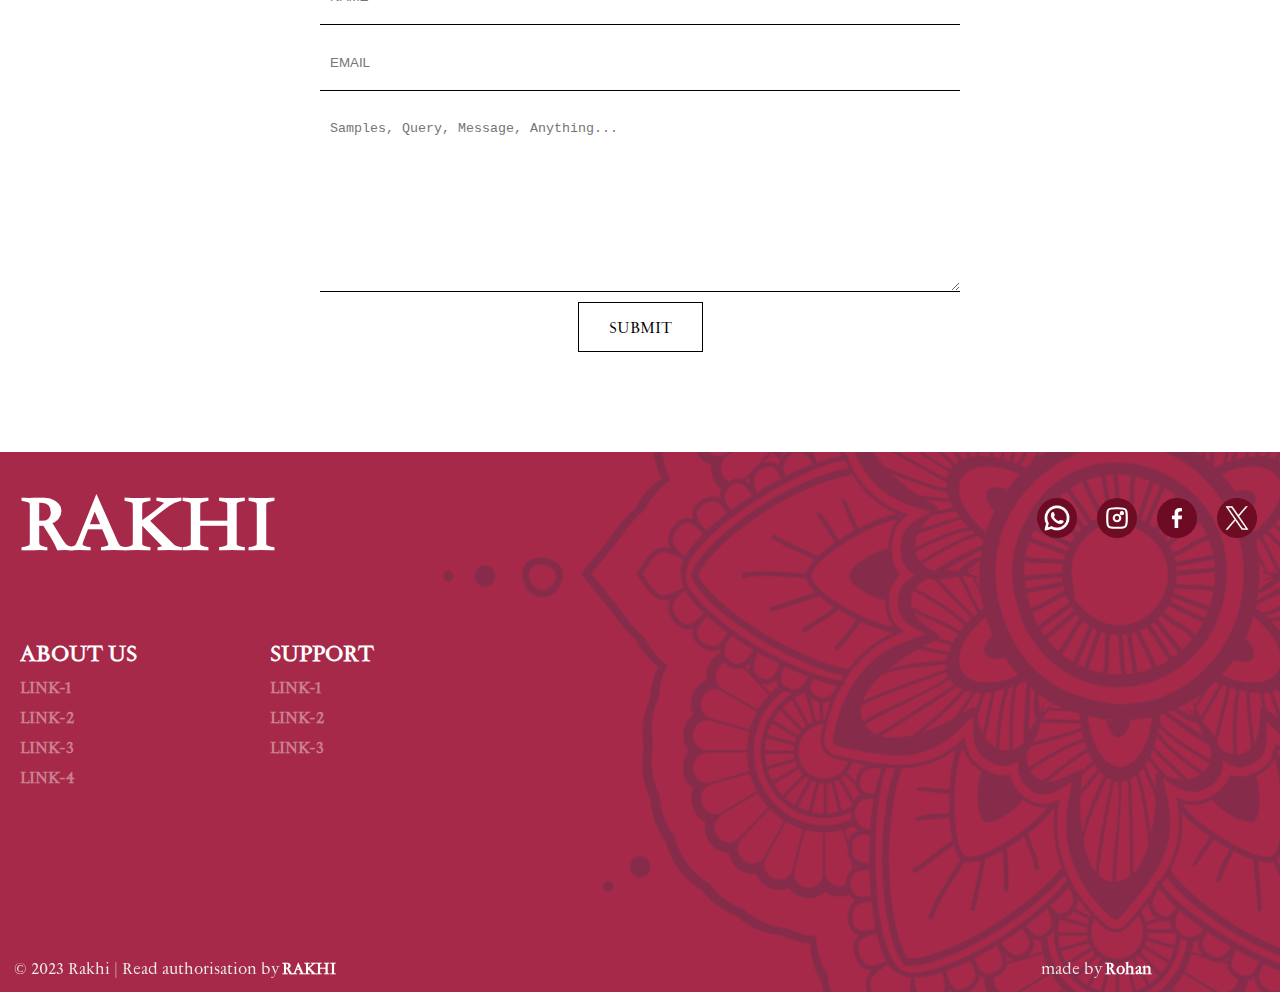
==== commit d93fad79: "a text box added at page 1" ====
--- a/index.html
+++ b/index.html
@@ -78,6 +78,10 @@
       </span>
     </nav>
     <div class="page1" id="section--1">
+      <div class="page1--content">
+        <h1>A special gift <br>waiting for you at your home.</h1>
+        <a href="#"><button class="specialBtn">Special</button></a>
+      </div>
       <img src="./images/wallpaper.jpg" alt="" />
     </div>
     <div class="quote">
@@ -87,7 +91,7 @@
           "A bond of love, a bond of togetherness, it's a thread that binds our
           hearts and our lives"
         </h1>
-        <a href=""><button class="contactBtn">Check Out</button></a>
+        <button class="contactBtn"><a href="">Check Out</a></button>
       </span>
     </div>
     <h1 class="collection">Categories</h1>
@@ -389,7 +393,7 @@
       </div>
       <div class="copyright">
         <p>&COPY; 2023 Rakhi | Read authorisation by <a href="">RAKHI</a></p>
-        <p>made by <a href="#">Rohan</a></p>
+        <p>made by <a href="https://www.linkedin.com/in/rohan-chaudhary-399742255/">Rohan</a></p>
       </div>
     </footer>
     <script  src="./script.js"></script>
--- a/style.css
+++ b/style.css
@@ -247,6 +247,34 @@
   position: relative;
   overflow: hidden;
 }
+.page1--content {
+  gap: 30px;
+  display: flex;
+  flex-direction: column;
+  position: absolute;
+  font-size: 18px;
+  color: white;
+  width: 45%;
+  bottom: 10%;
+  left: 6%;
+  transform: translate(-6%, 0%);
+  text-transform: uppercase;
+}
+.specialBtn {
+  font-family: lvmh;
+  color: white;
+  border: 1px solid #fff;
+  background-color: transparent;
+  padding: 12px 30px;
+  font-size: 18px;
+  text-transform: uppercase;
+  cursor: pointer;
+  transition: 0.3s;
+}
+.specialBtn:hover {
+  background-color: #fff;
+  color: var(--button);
+}
 .page1 img {
   width: 100%;
   height: 100vh;
@@ -257,6 +285,9 @@
   align-items: center;
   justify-content: space-around;
   padding-inline: 100px;
+}
+.quote .contactBtn:hover a {
+  color: #fff;
 }
 .quote img {
   height: 40vh;
@@ -627,6 +658,12 @@
   }
 }
 @media screen and (max-width: 850px) {
+  .page1--content {
+    font-size: 14px;
+  }
+  .specialBtn {
+    font-size: 14px;
+  }
   .card img {
     width: 180px;
     height: 180px;
@@ -685,6 +722,28 @@
   }
 }
 @media screen and (max-width: 600px) {
+  .page1--content {
+    left: 50%;
+    transform: translateX(-50%);
+    /* top: 50%;
+    transform: translate(-50%, -50%); */
+    align-items: center;
+    /* background-color: #fff; */
+    background-color: transparent;
+    backdrop-filter: blur(3px);
+    color: #fff;
+    border: 1px solid #fff;
+    color: #fff;
+    padding: 50px;
+    width: 70%;
+  }
+  .specialBtn {
+    border: 1px solid #fff;
+    color: #fff;
+  }
+  .page1--content h1 {
+    text-align: center;
+  }
   .slider__btn--right {
     top: 90%;
   }
@@ -746,6 +805,9 @@
   .modelWindow--content {
     top: 50%;
   }
+  .page1--content h1 {
+    font-size: 22px;
+  }
 }
 @media screen and (max-width: 450px) {
   .footer-content .footer--heading-area {
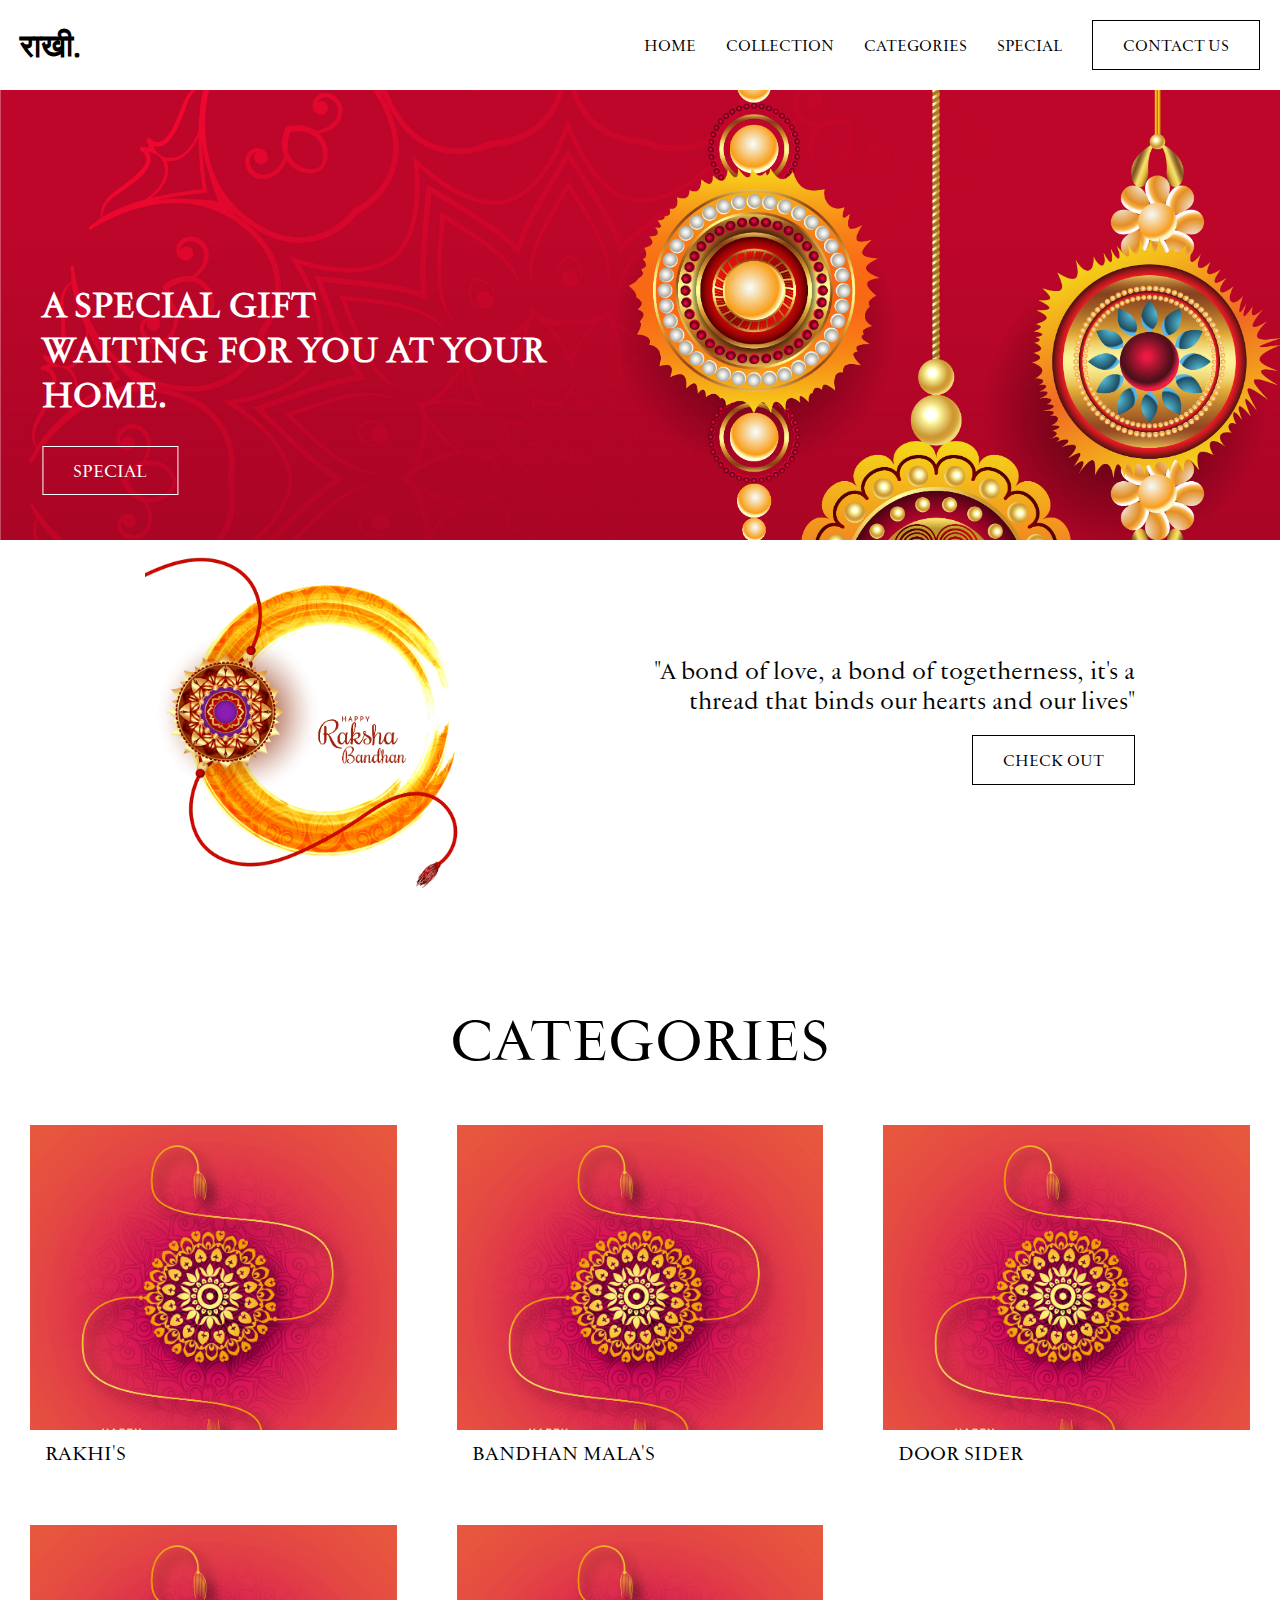
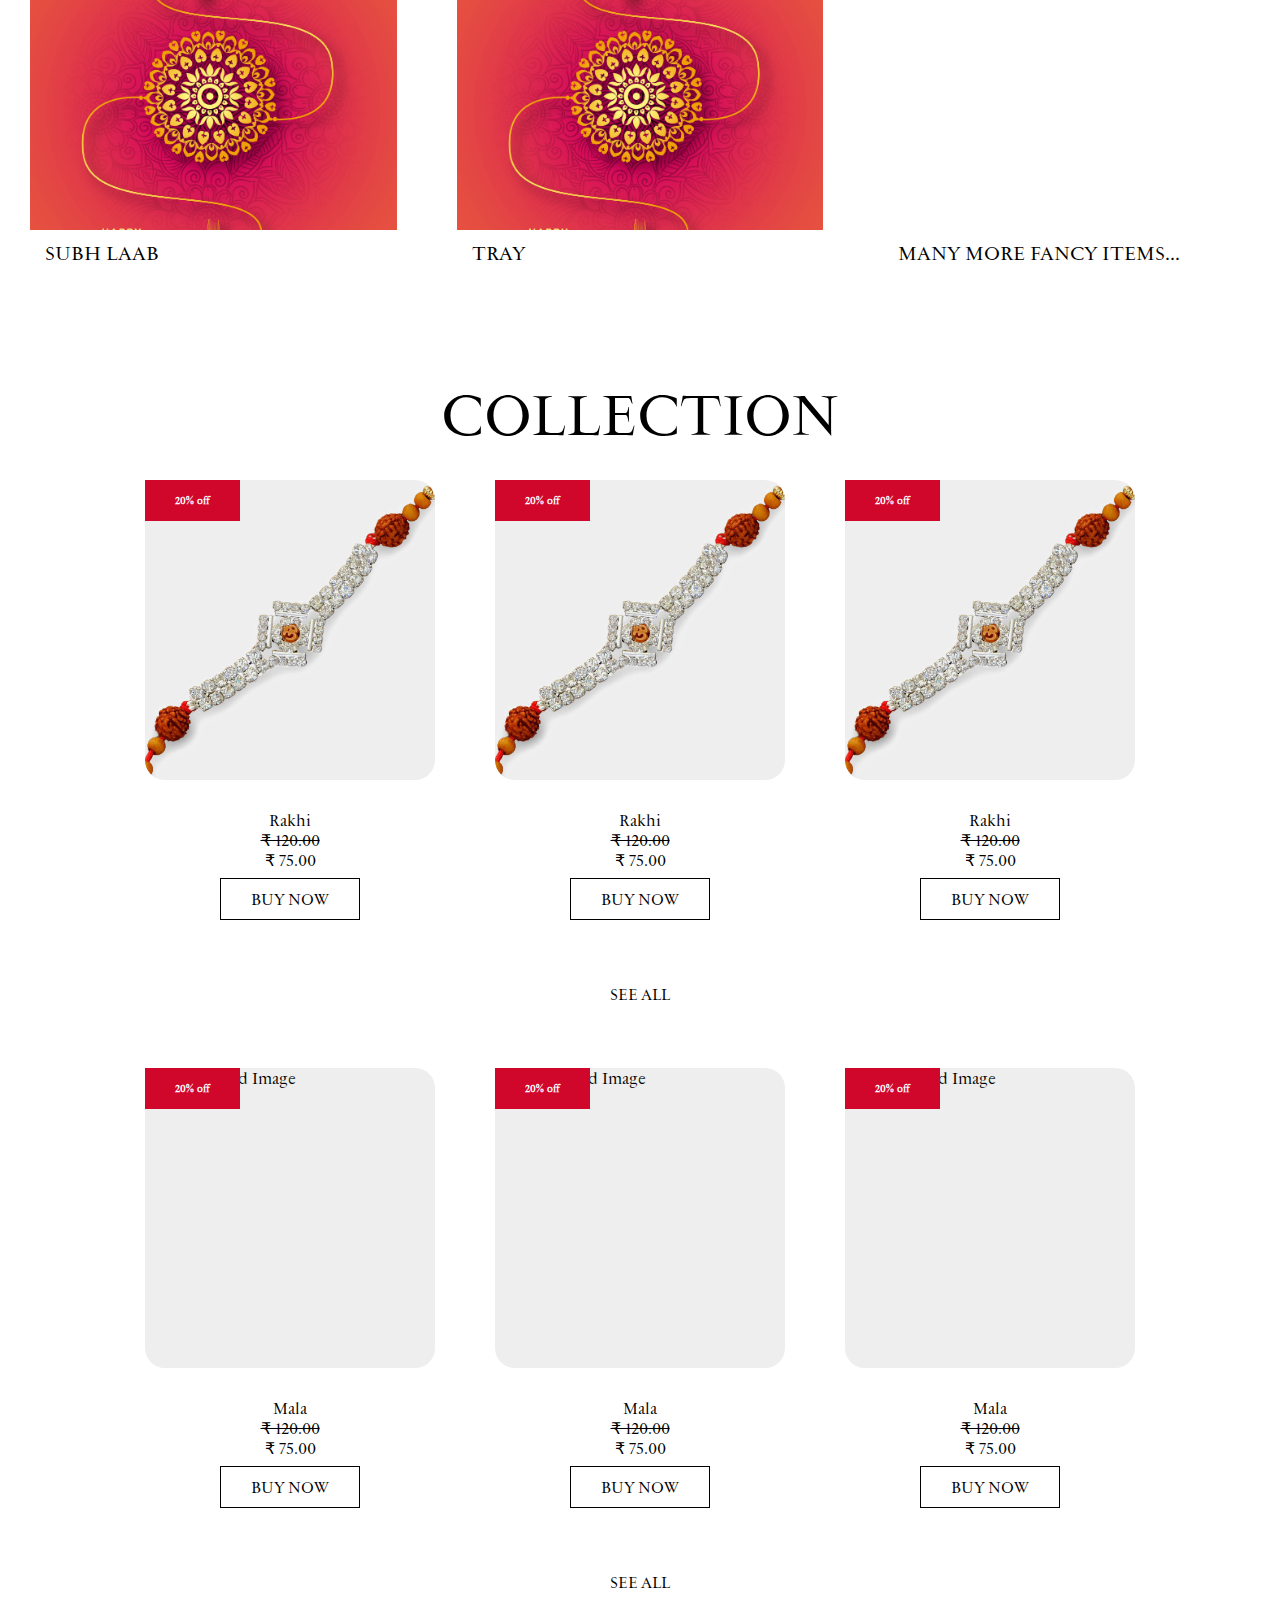
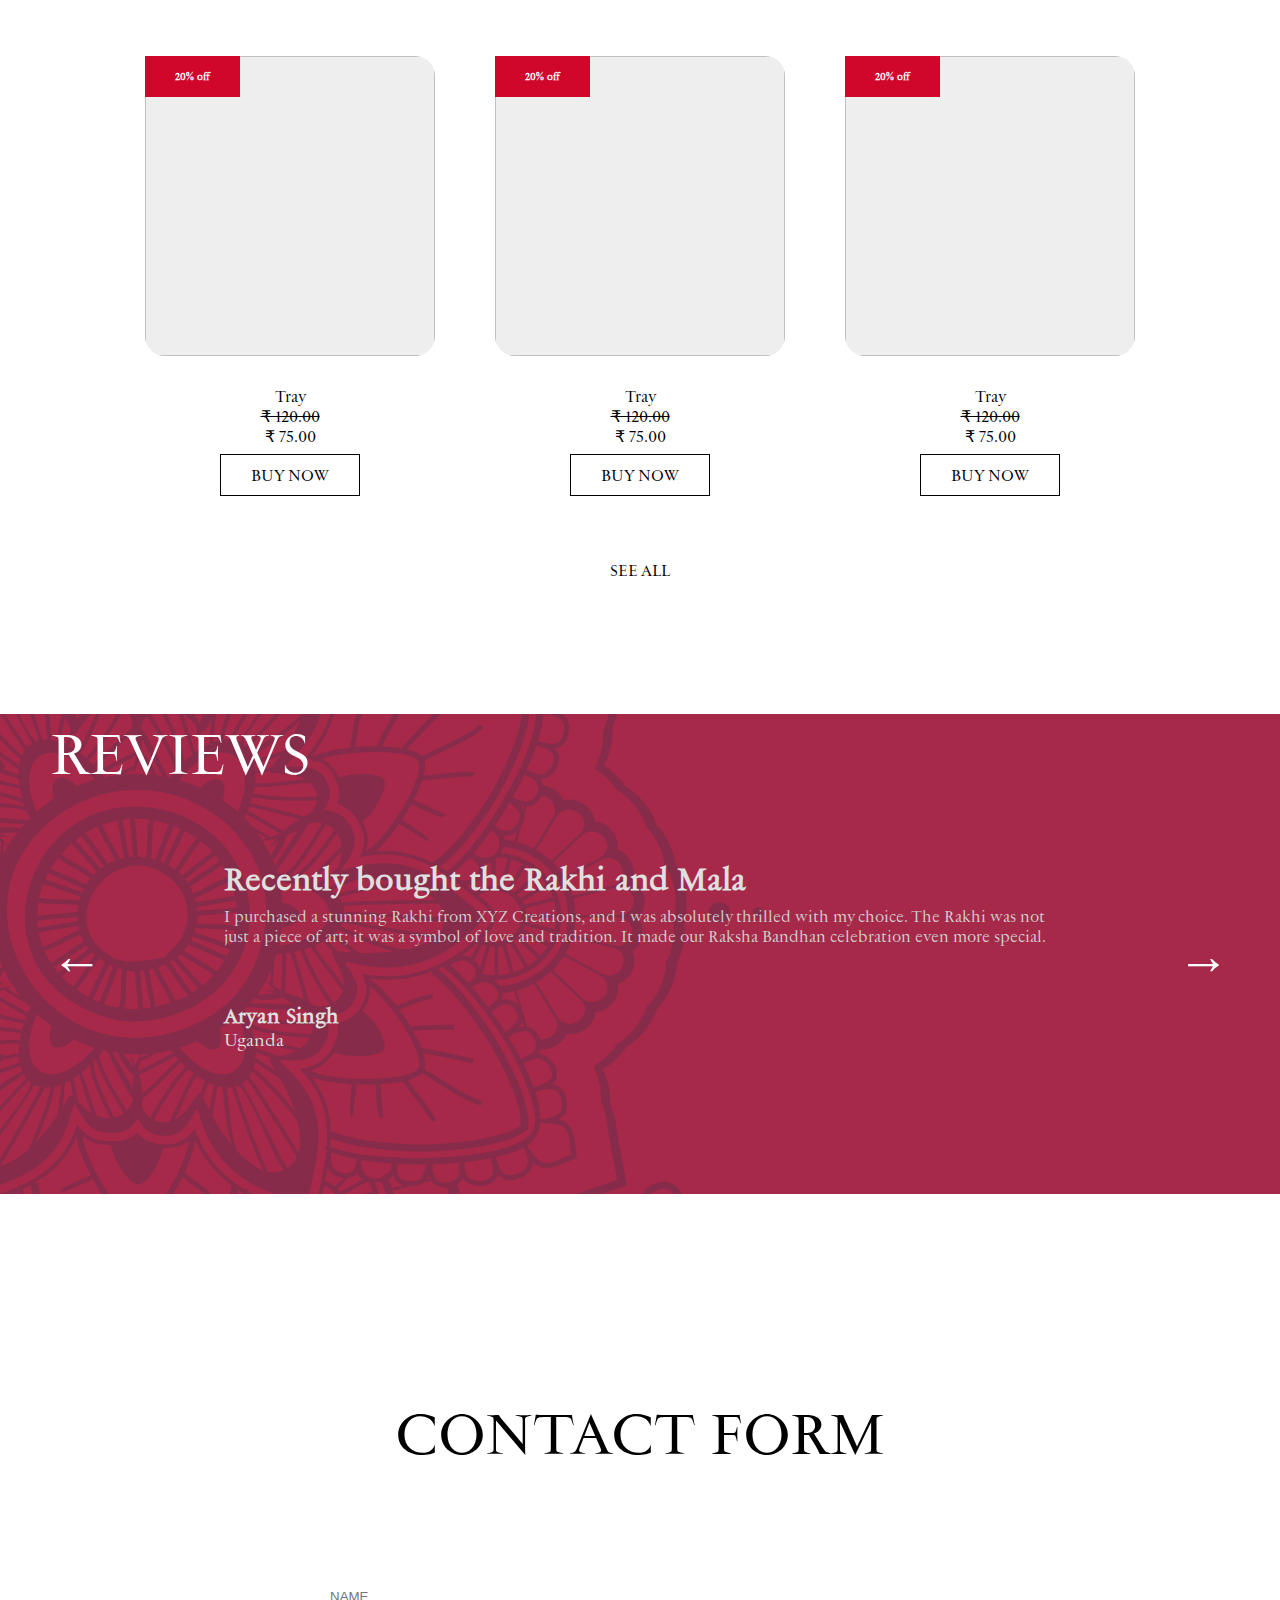
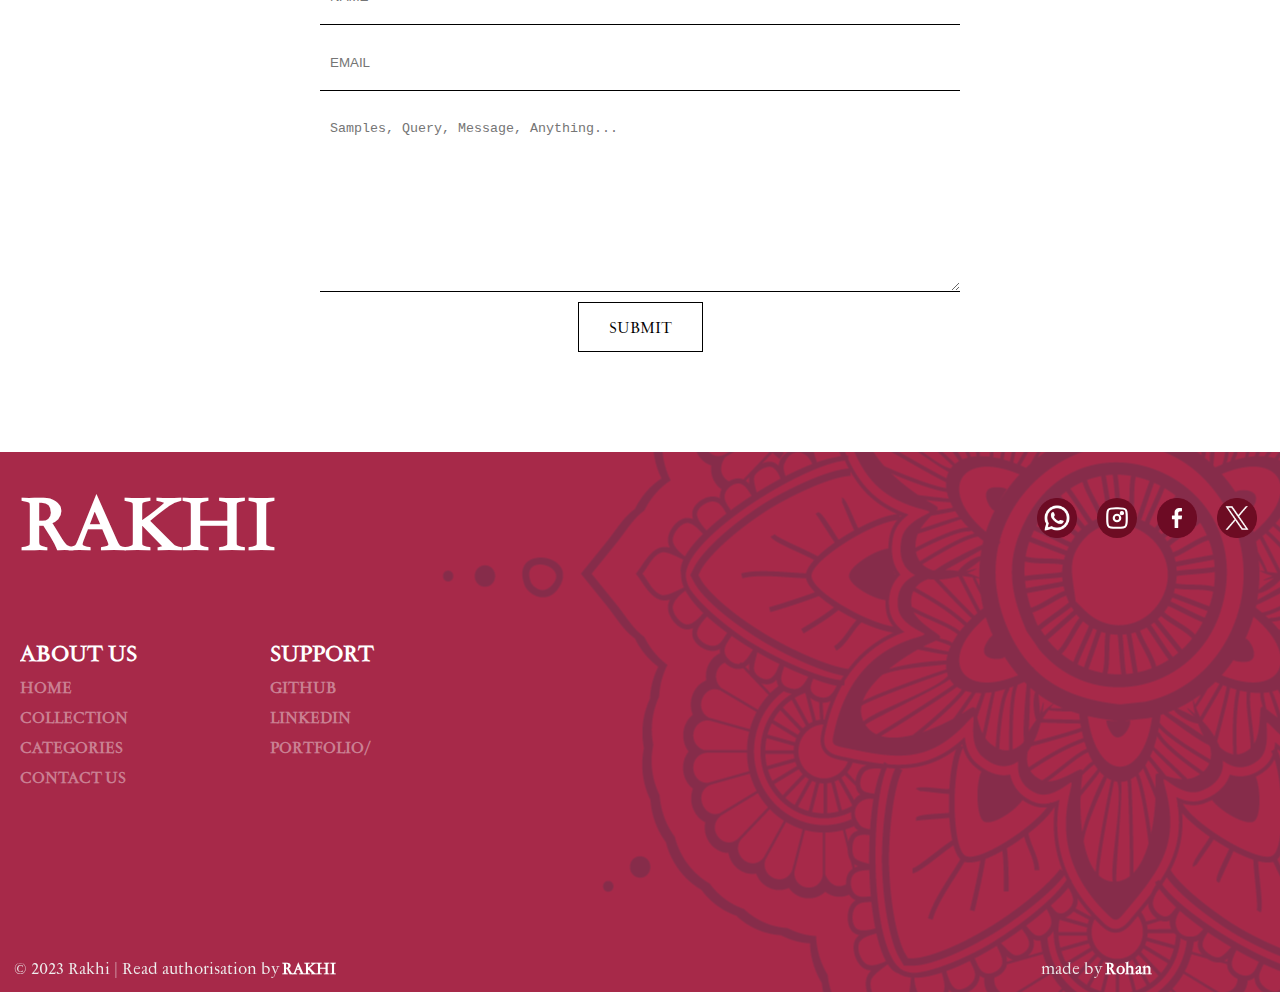
==== commit bd19713e: "Subh Laab added" ====
--- a/index.html
+++ b/index.html
@@ -378,16 +378,16 @@
         <span class="footer--content-link">
           <span class="aboutUs--link">
             <h1>About Us</h1>
-            <a href="">link-1</a>
-            <a href="">link-2</a>
-            <a href="">link-3</a>
-            <a href="">link-4</a>
+            <a href="">Home</a>
+            <a href="">Collection</a>
+            <a href="">Categories</a>
+            <a href="">Contact Us</a>
           </span>
           <span class="support--link">
             <h1>Support</h1>
-            <a href="">link-1</a>
-            <a href="">link-2</a>
-            <a href="">link-3</a>
+            <a href="">Github</a>
+            <a href="">LinkedIn</a>
+            <a href="">Portfolio/</a>
           </span>
         </span>
       </div>
--- a/style.css
+++ b/style.css
@@ -808,6 +808,11 @@
   .page1--content h1 {
     font-size: 22px;
   }
+  .crisp-client .cc-tlyw[data-full-view="true"] .cc-kxkl .cc-nsge .cc-imbb {
+    position: fixed !important;
+    bottom: 24px !important;
+    right: 14px !important;
+  }
 }
 @media screen and (max-width: 450px) {
   .footer-content .footer--heading-area {
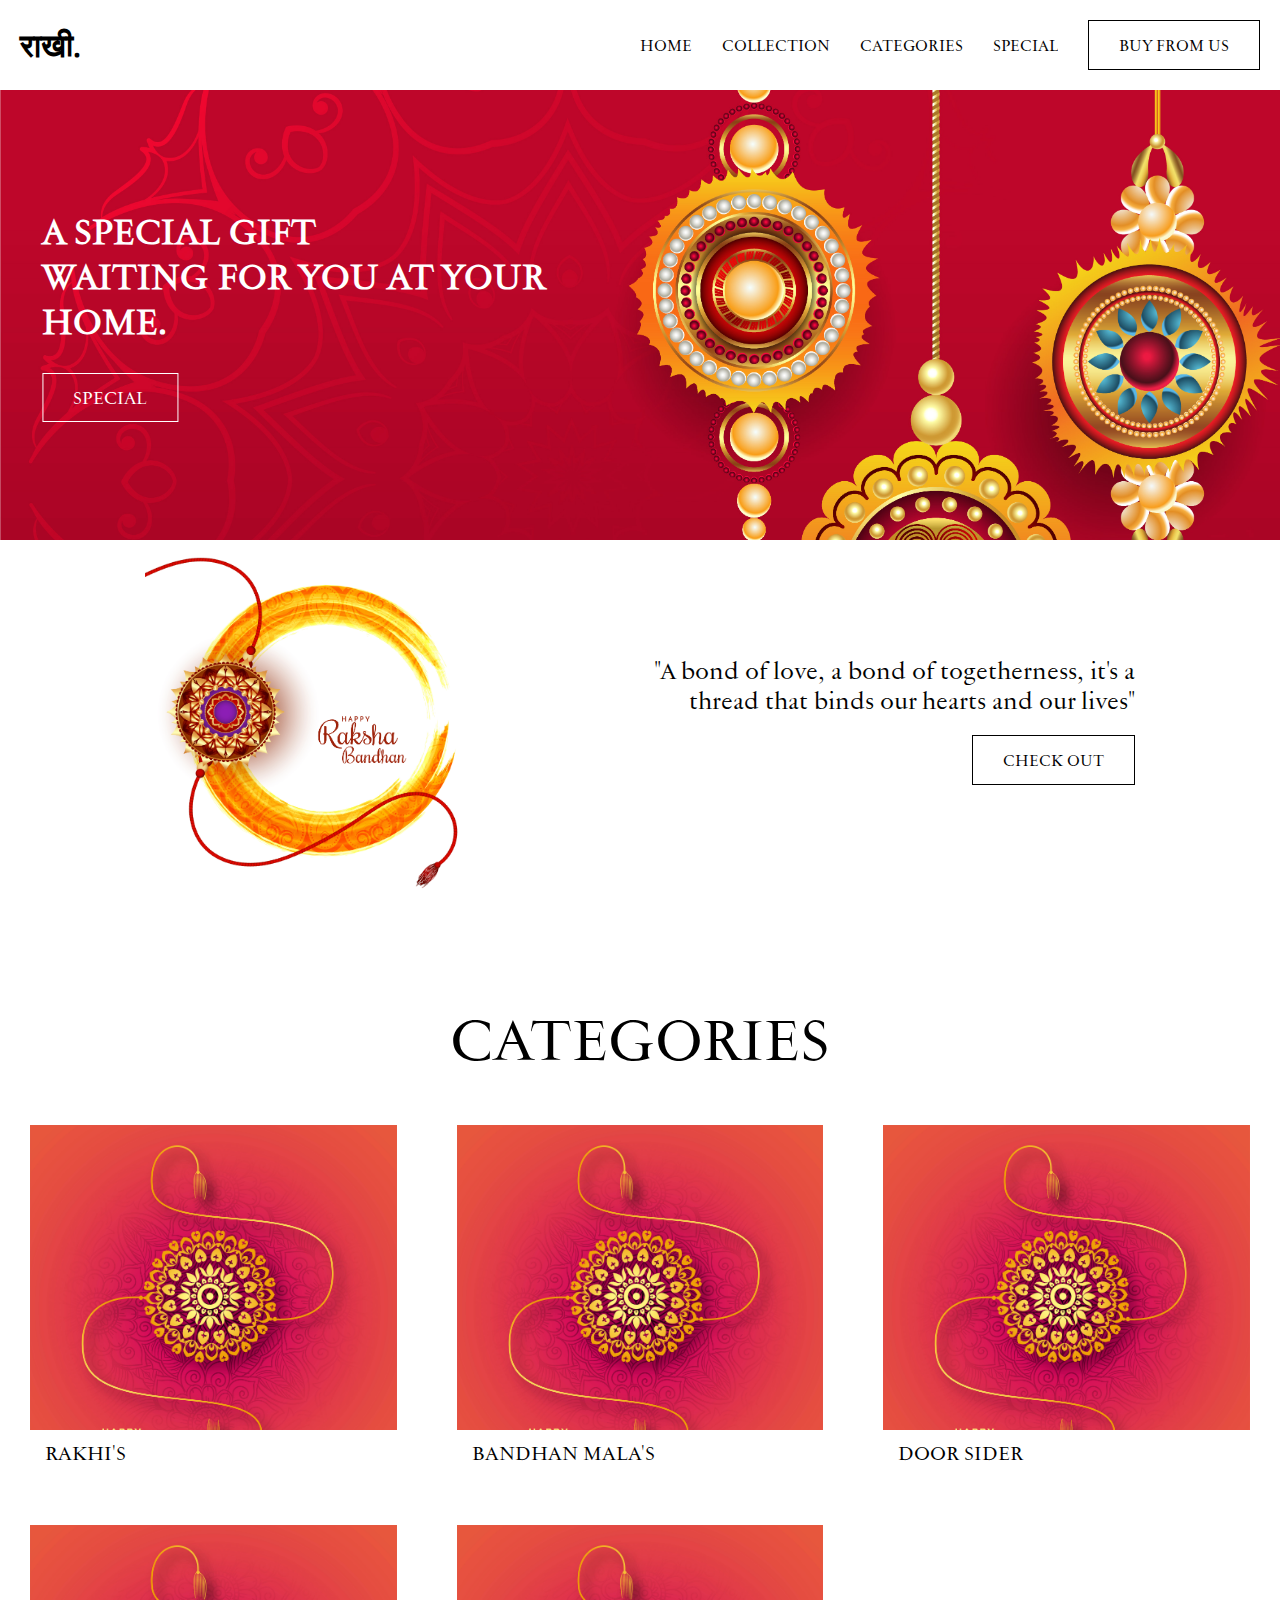
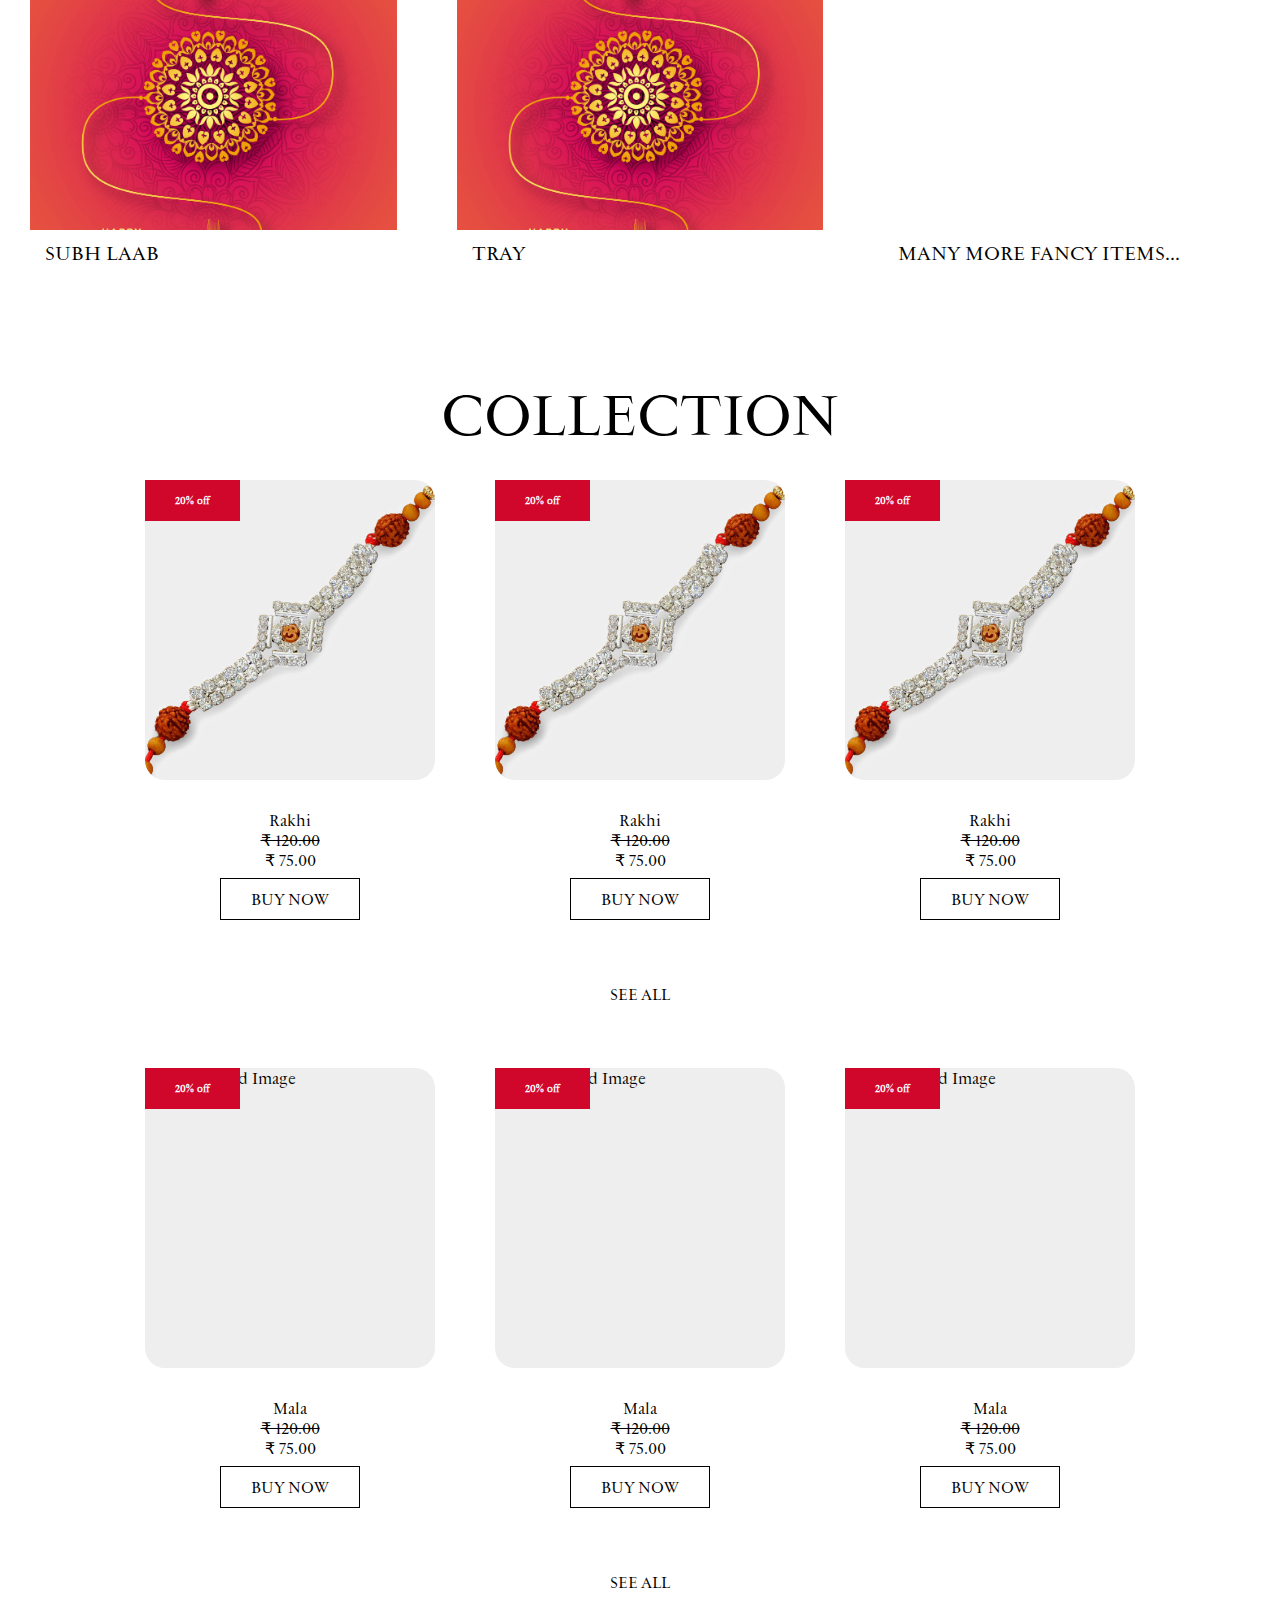
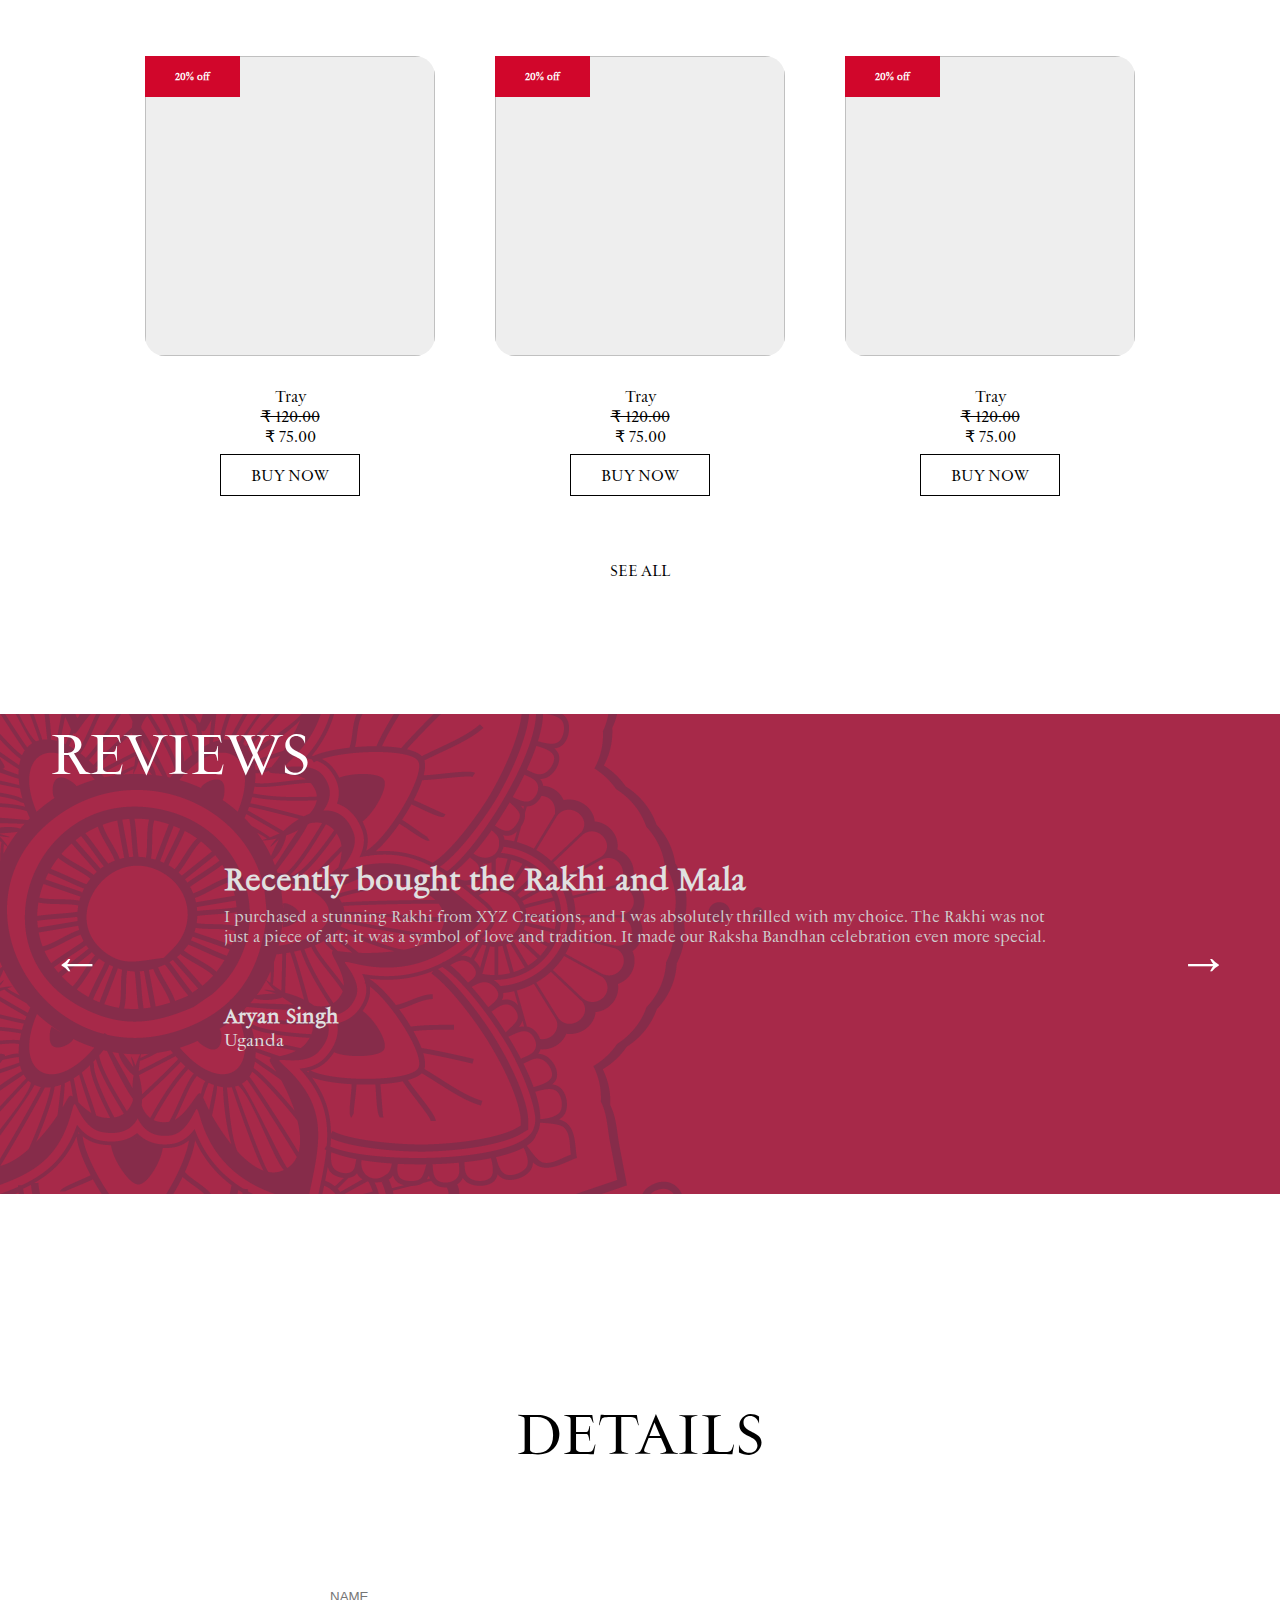
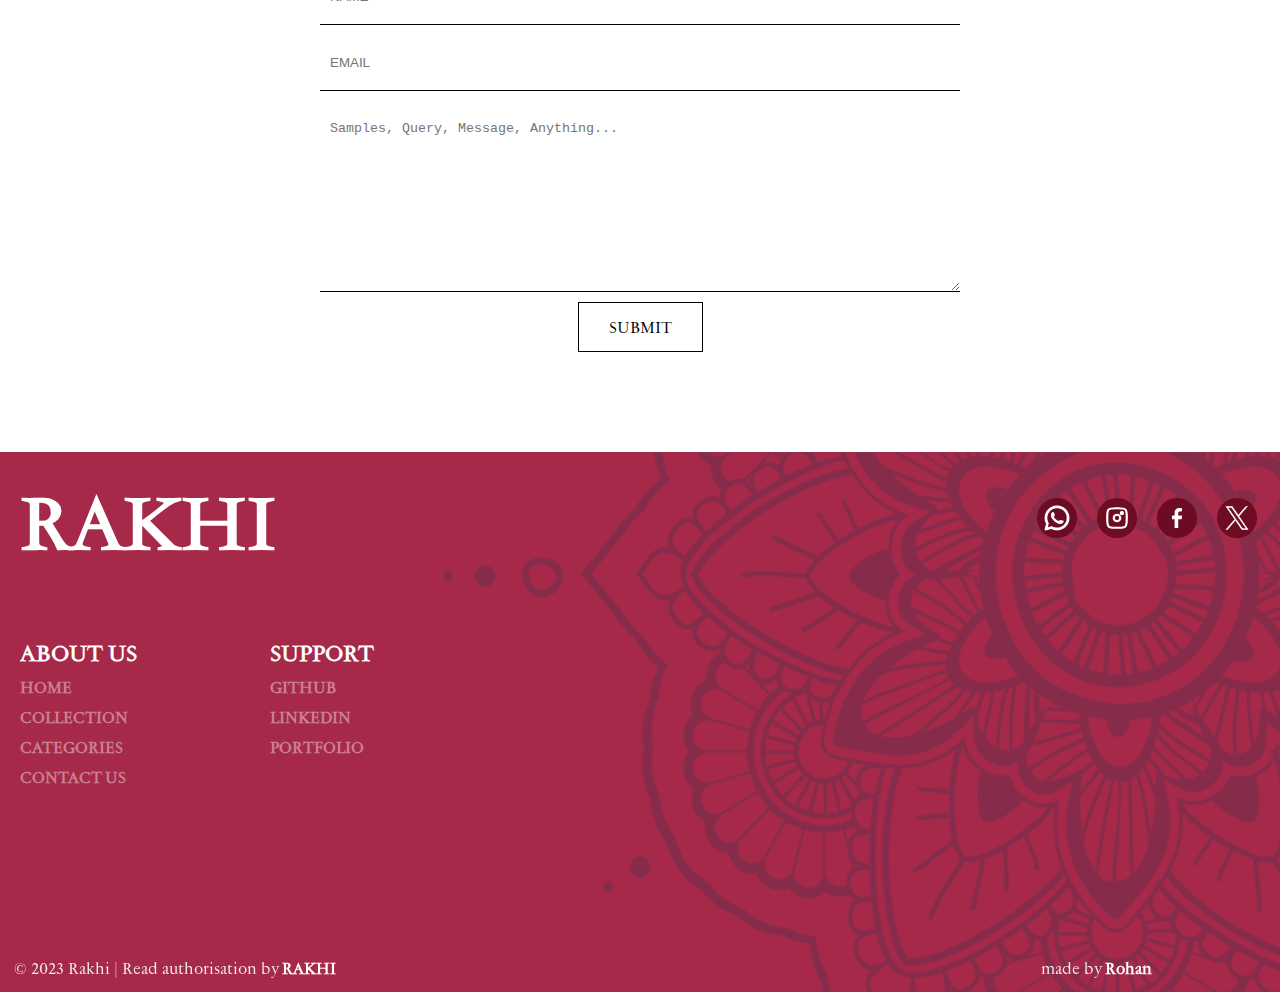
==== commit ca045260: "updated a bit☀️☀️☀️" ====
--- a/index.html
+++ b/index.html
@@ -50,8 +50,8 @@
       <img class="model--bgImg" src="./images/modelImg.png" alt="" />
       <div class="modelWindow--content">
         <a href="" class="model--link">rakhi</a>
-        <a href="html/mala.html" class="model--link">door mala</a>
-        <a href="html/subhlaab.html" class="model--link">subh laab</a>
+        <a href="./html/mala.html" class="model--link">door mala</a>
+        <a href="./html/subhlaab.html" class="model--link">subh laab</a>
         <a href="" class="model--link">tray</a>
         <a href="" class="model--link">MORE</a>
       </div>
@@ -65,7 +65,7 @@
         <a href="" class="modelBtn">Categories</a>
         <a href="special.html">Special</a>
         <a href="#section--5" class="contactForm--btn" id="contactBtn--desktop"
-          ><button class="contactBtn">Contact Us</button></a
+          ><button class="contactBtn">Buy from us</button></a
         >
       </span>
     </nav>
@@ -343,7 +343,7 @@
       <button class="slider__btn slider__btn--right">&rarr;</button>
       <div class="dots"></div>
     </div>
-    <h1 class="collection" id="section--5">Contact form</h1>
+    <h1 class="collection" id="section--5">Details</h1>
     <div class="contactForm">
       <form action="" id="contactSection">
         <input type="text" name="name" id="name" placeholder="NAME" />
@@ -367,7 +367,7 @@
         <div class="footer--heading-area">
           <h1>RAKHI</h1>
           <span class="social--links">
-            <a href=""><img src="./images/whatsapp.png" alt="" /></a>
+            <a href="" class="footerBtn"><img src="./images/whatsapp.png" alt="" /></a>
             <a href=""
               ><img class="insta--link" src="./images/instagram.svg" alt=""
             /></a>
@@ -387,7 +387,7 @@
             <h1>Support</h1>
             <a href="">Github</a>
             <a href="">LinkedIn</a>
-            <a href="">Portfolio/</a>
+            <a href="">Portfolio</a>
           </span>
         </span>
       </div>
--- a/style.css
+++ b/style.css
@@ -255,9 +255,9 @@
   font-size: 18px;
   color: white;
   width: 45%;
-  bottom: 10%;
+  top: 50%;
   left: 6%;
-  transform: translate(-6%, 0%);
+  transform: translate(-6%, -50%);
   text-transform: uppercase;
 }
 .specialBtn {
@@ -398,7 +398,7 @@
 }
 .card:hover img {
   scale: 1.02;
-  border-radius: 0%;
+  border-radius: 10px;
 }
 .collection--anker {
   display: flex;
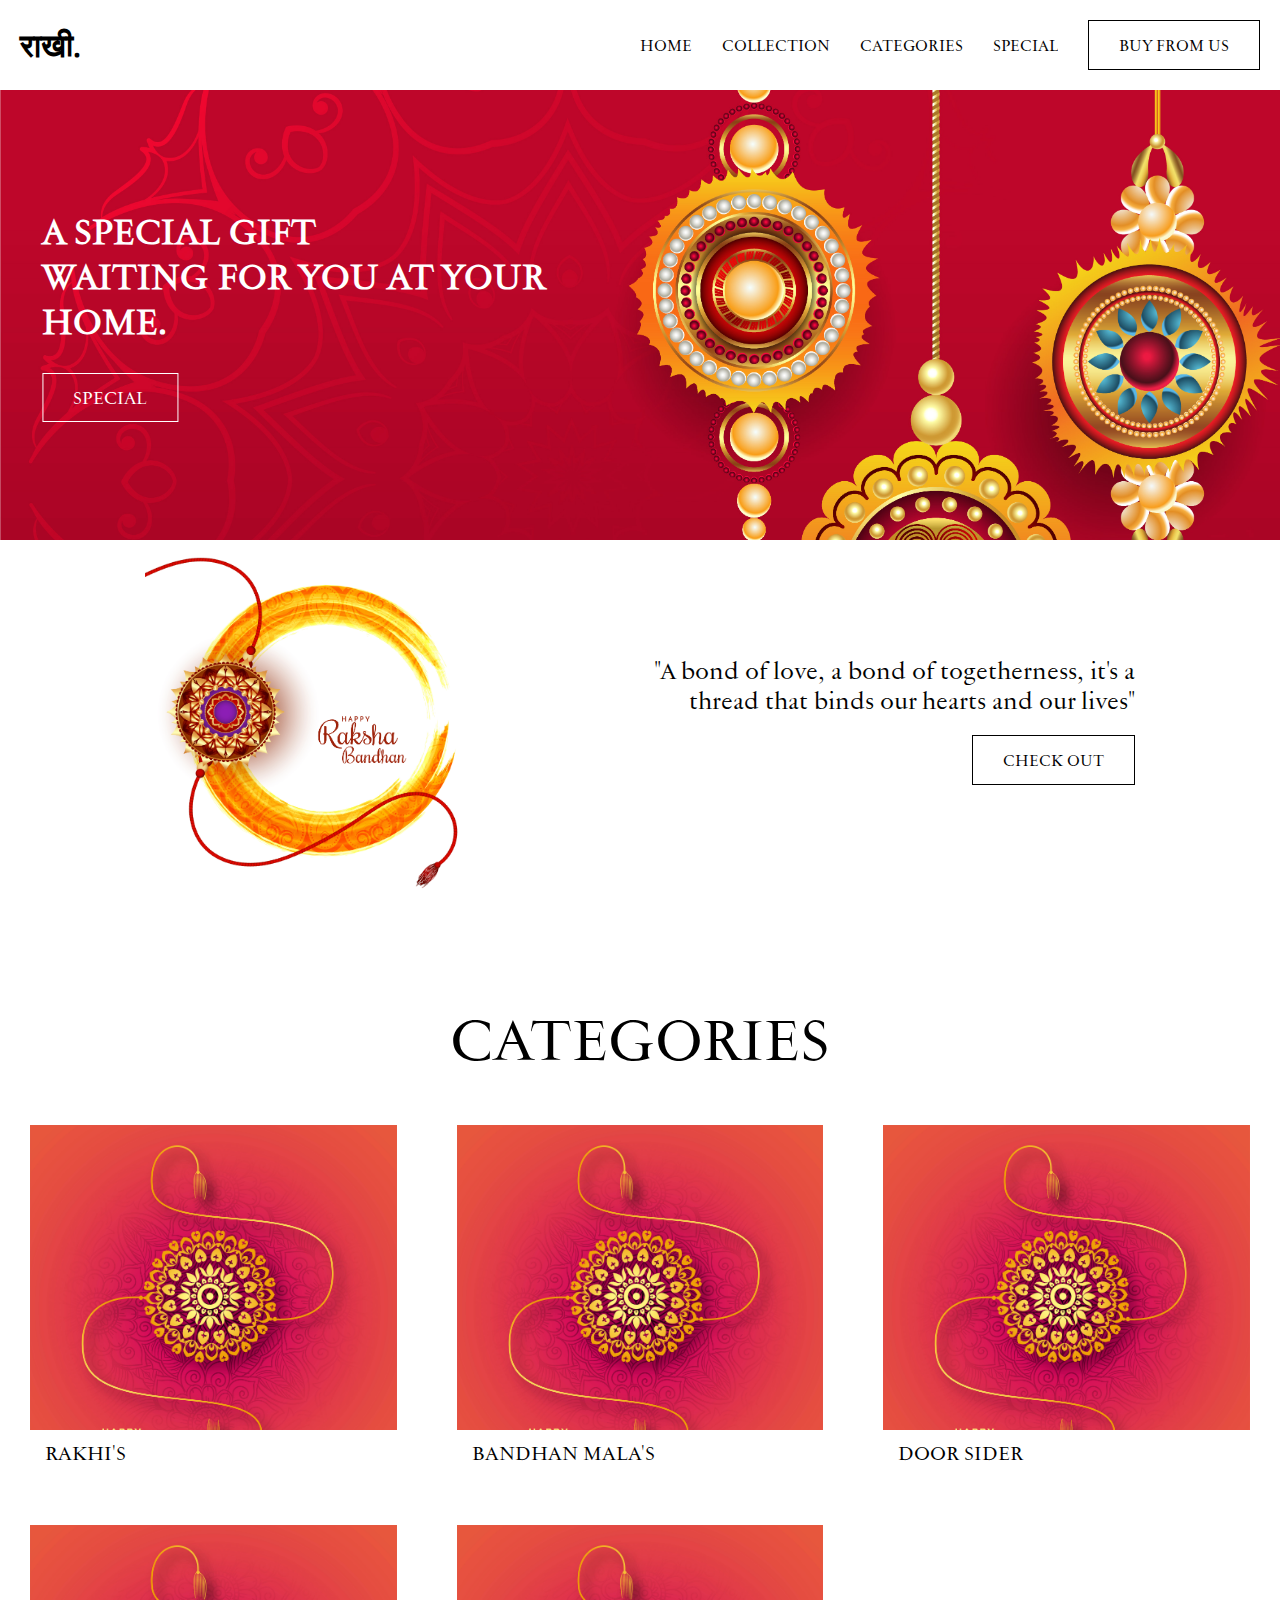
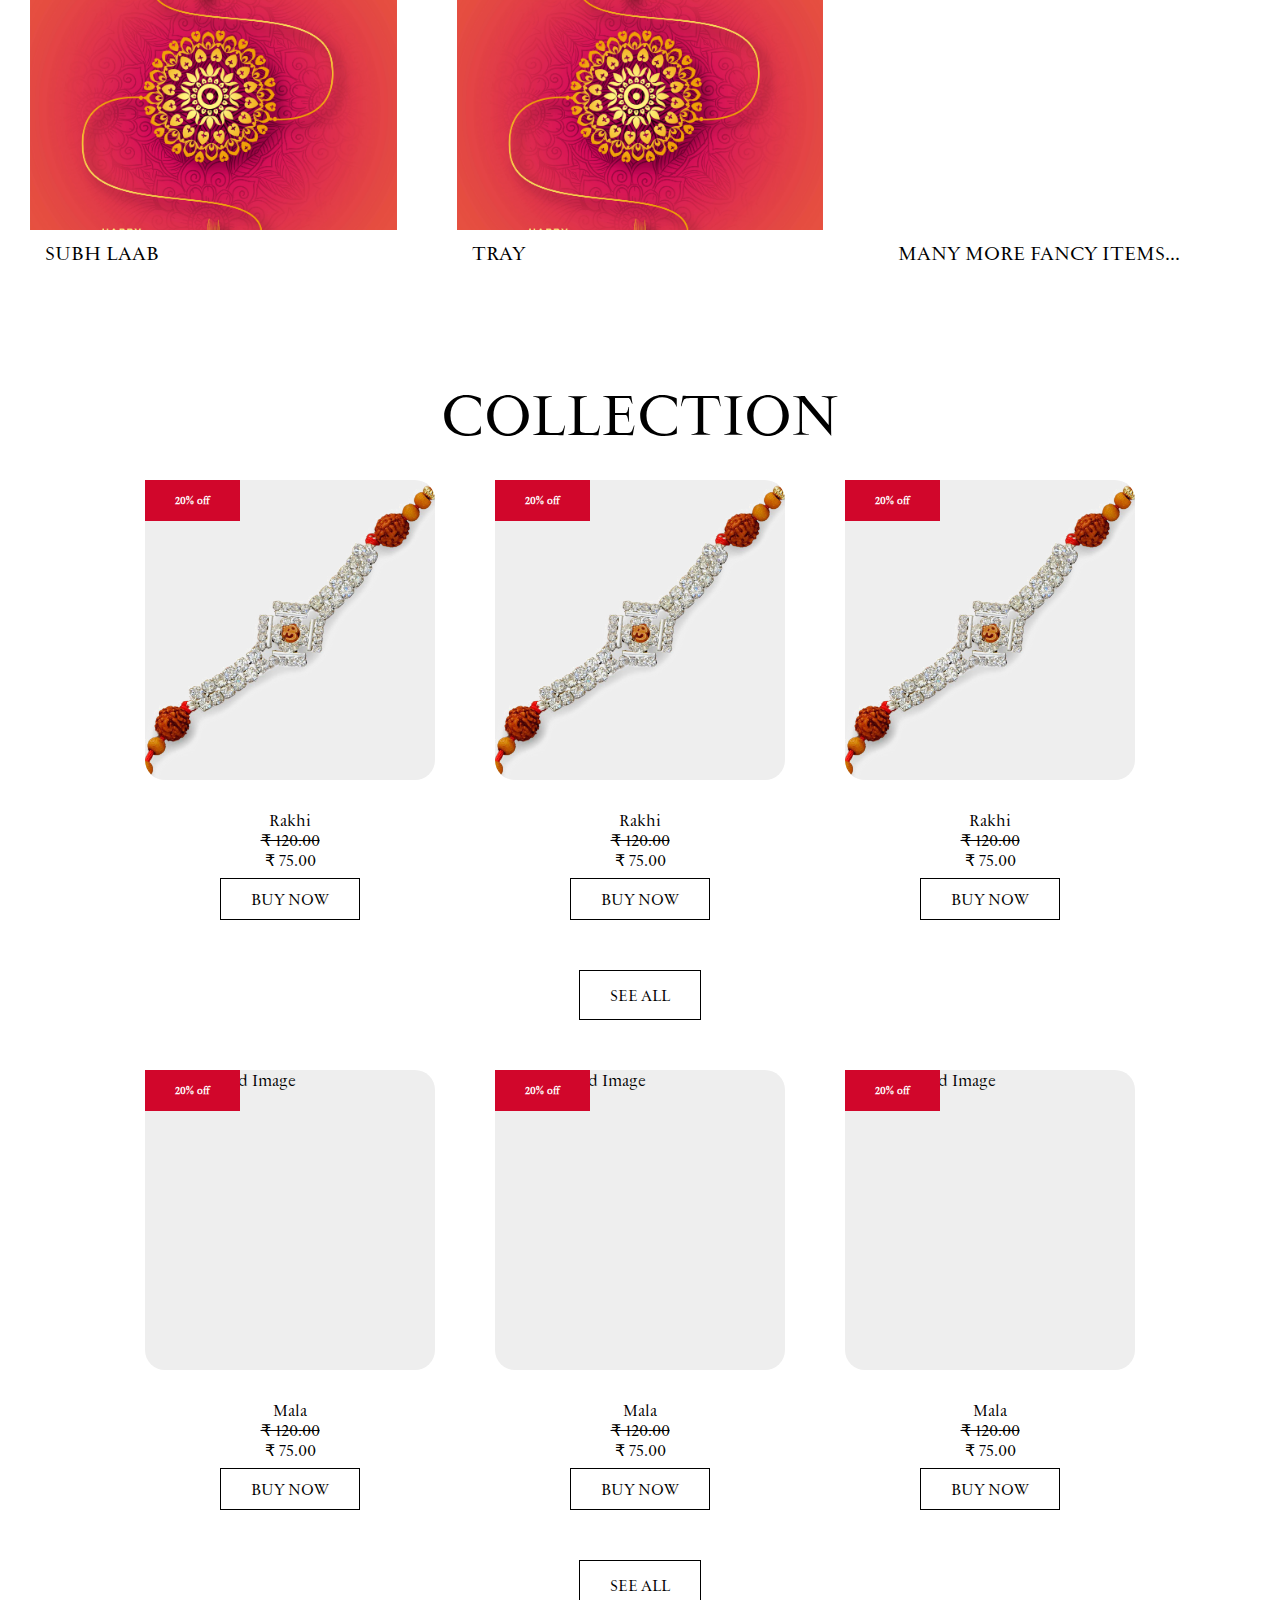
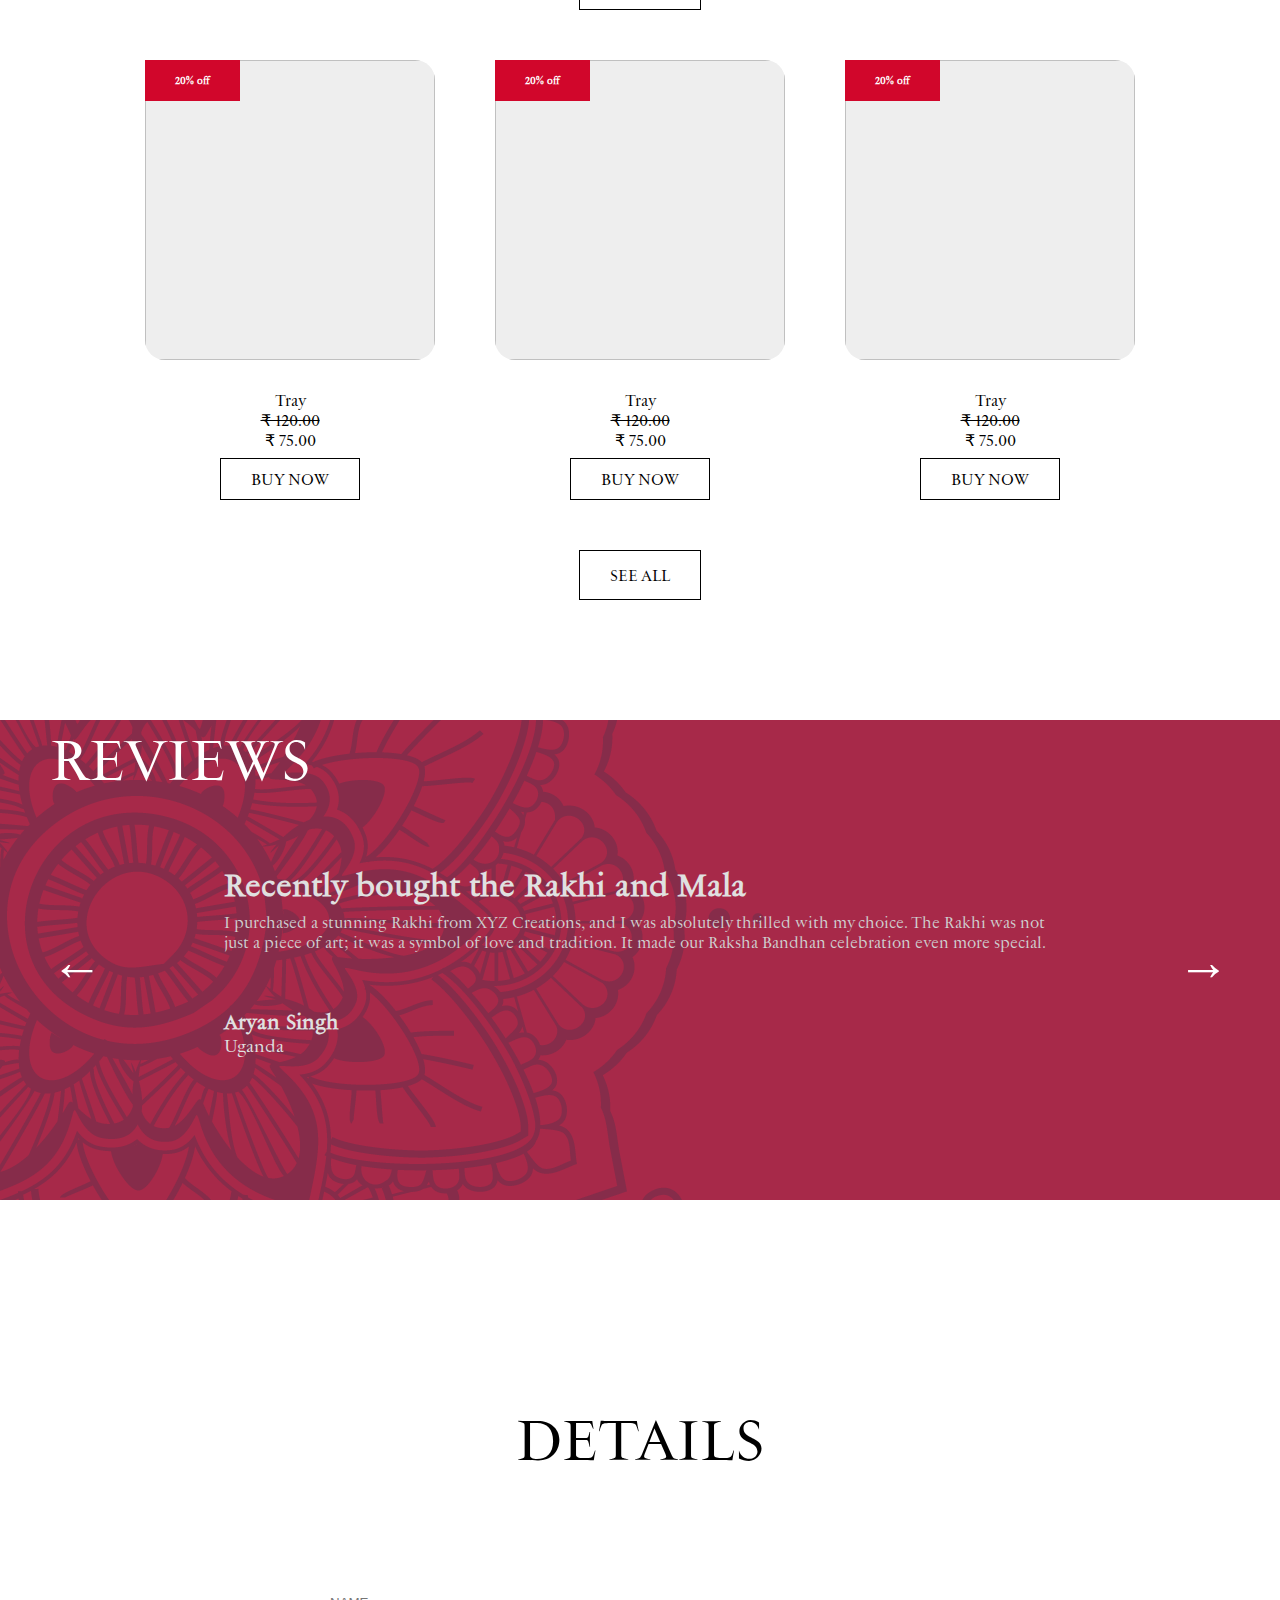
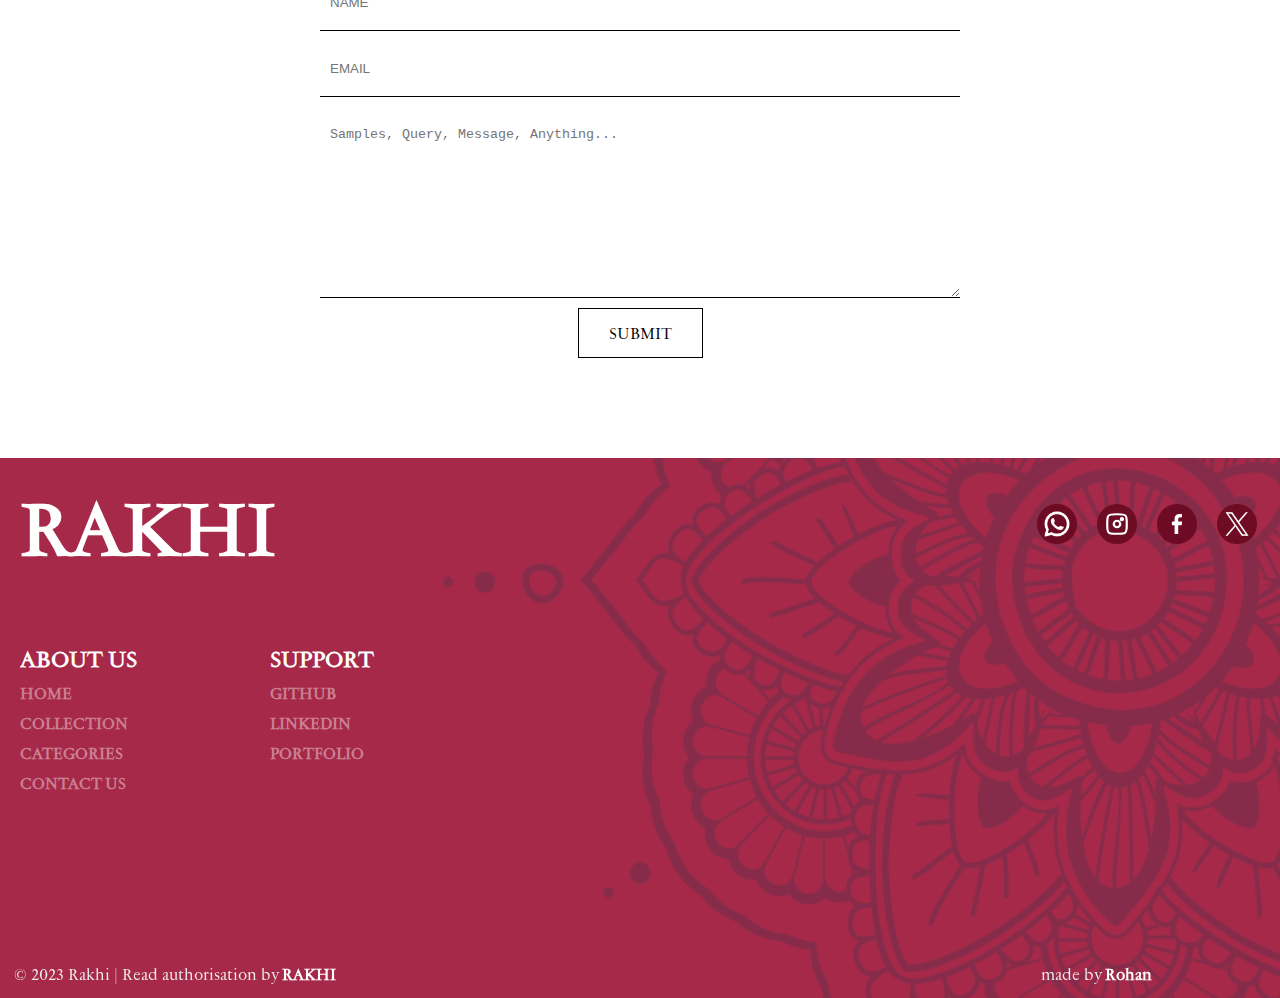
==== commit 615350ce: "a lot changes made" ====
--- a/index.html
+++ b/index.html
@@ -9,7 +9,7 @@
     <link
       rel="stylesheet"
       href="https://cdn.jsdelivr.net/npm/swiper@10/swiper-bundle.min.css" />
-    <title>Rakhi-INDIA</title>
+    <title>राखी || HOME</title>
     <!-- CRSIP CHAT -->
     <script type="text/javascript">
       window.$crisp = [];
@@ -49,7 +49,7 @@
       <h1 class="model--closeBtn">&olcross;</h1>
       <img class="model--bgImg" src="./images/modelImg.png" alt="" />
       <div class="modelWindow--content">
-        <a href="" class="model--link">rakhi</a>
+        <a href="./html/rakhi.html" class="model--link">rakhi</a>
         <a href="./html/mala.html" class="model--link">door mala</a>
         <a href="./html/subhlaab.html" class="model--link">subh laab</a>
         <a href="" class="model--link">tray</a>
@@ -155,6 +155,8 @@
           >
         </span>
       </div>
+      <!--  -->
+      <!--  -->
       <div class="card">
         <h1 class="discount">20% off</h1>
         <img src="./images/Rakhi.png" alt="" />
@@ -180,8 +182,8 @@
         </span>
       </div>
     </div>
-    <a class="collection--anker modelBtn" href=""
-      ><button class="contactBtn modelBtn">See All</button>
+    <a class="collection--anker" href="./html/rakhi.html"
+      ><button class="productCheck">See All</button>
     </a>
     <div class="page2 mala">
       <div class="card">
@@ -233,8 +235,8 @@
         </span>
       </div>
     </div>
-    <a class="collection--anker" href="mala.html"
-      ><button class="contactBtn">See All</button>
+    <a class="collection--anker" href="./html/mala.html"
+      ><button class="productCheck">See All</button>
     </a>
     <div class="page2 tray">
       <div class="card">
@@ -279,8 +281,8 @@
         </span>
       </div>
     </div>
-    <a class="collection--anker" href=""
-      ><button class="contactBtn modelBtn">See All</button>
+    <a class="collection--anker" href="./html/subhlaab.html"
+      ><button class="productCheck">See All</button>
     </a>
     <!-- SLIDER -->
     <div class="slider" id="section--4">
--- a/style.css
+++ b/style.css
@@ -445,7 +445,20 @@
   transition: transform 1s;
   background-color: var(--primary);
 }
-
+.productCheck {
+  background-color: transparent;
+  padding: 14px 30px;
+  border: 0.4px solid;
+  transition: all 0.3s;
+  cursor: pointer;
+  font-family: lvmh;
+  font-size: 16px;
+  text-transform: uppercase;
+}
+.productCheck:hover {
+  background-color: var(--button);
+  color: var(--white);
+}
 .slide > img {
   /* Only for images that have different size than slide */
   width: 100%;
@@ -724,11 +737,9 @@
 @media screen and (max-width: 600px) {
   .page1--content {
     left: 50%;
-    transform: translateX(-50%);
-    /* top: 50%;
-    transform: translate(-50%, -50%); */
+    top: 50%;
+    transform: translate(-50%, -50%);
     align-items: center;
-    /* background-color: #fff; */
     background-color: transparent;
     backdrop-filter: blur(3px);
     color: #fff;
